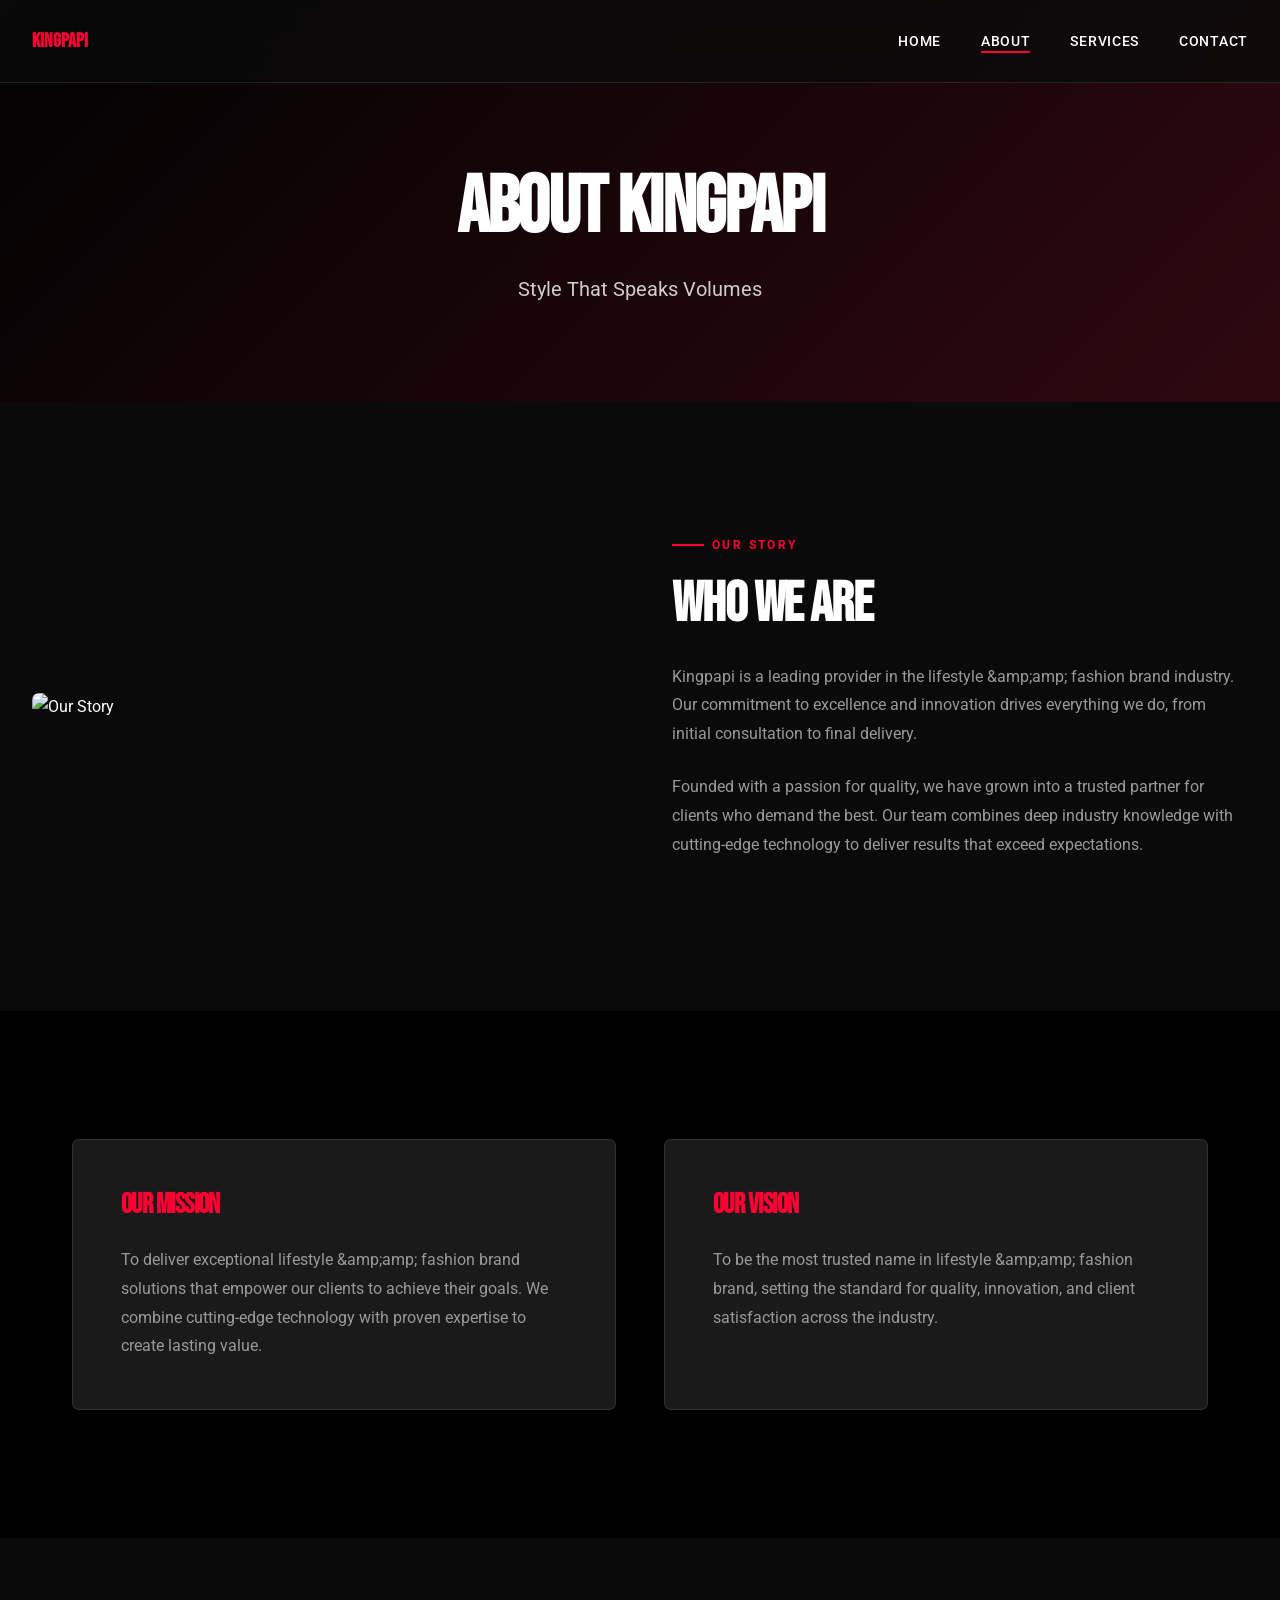
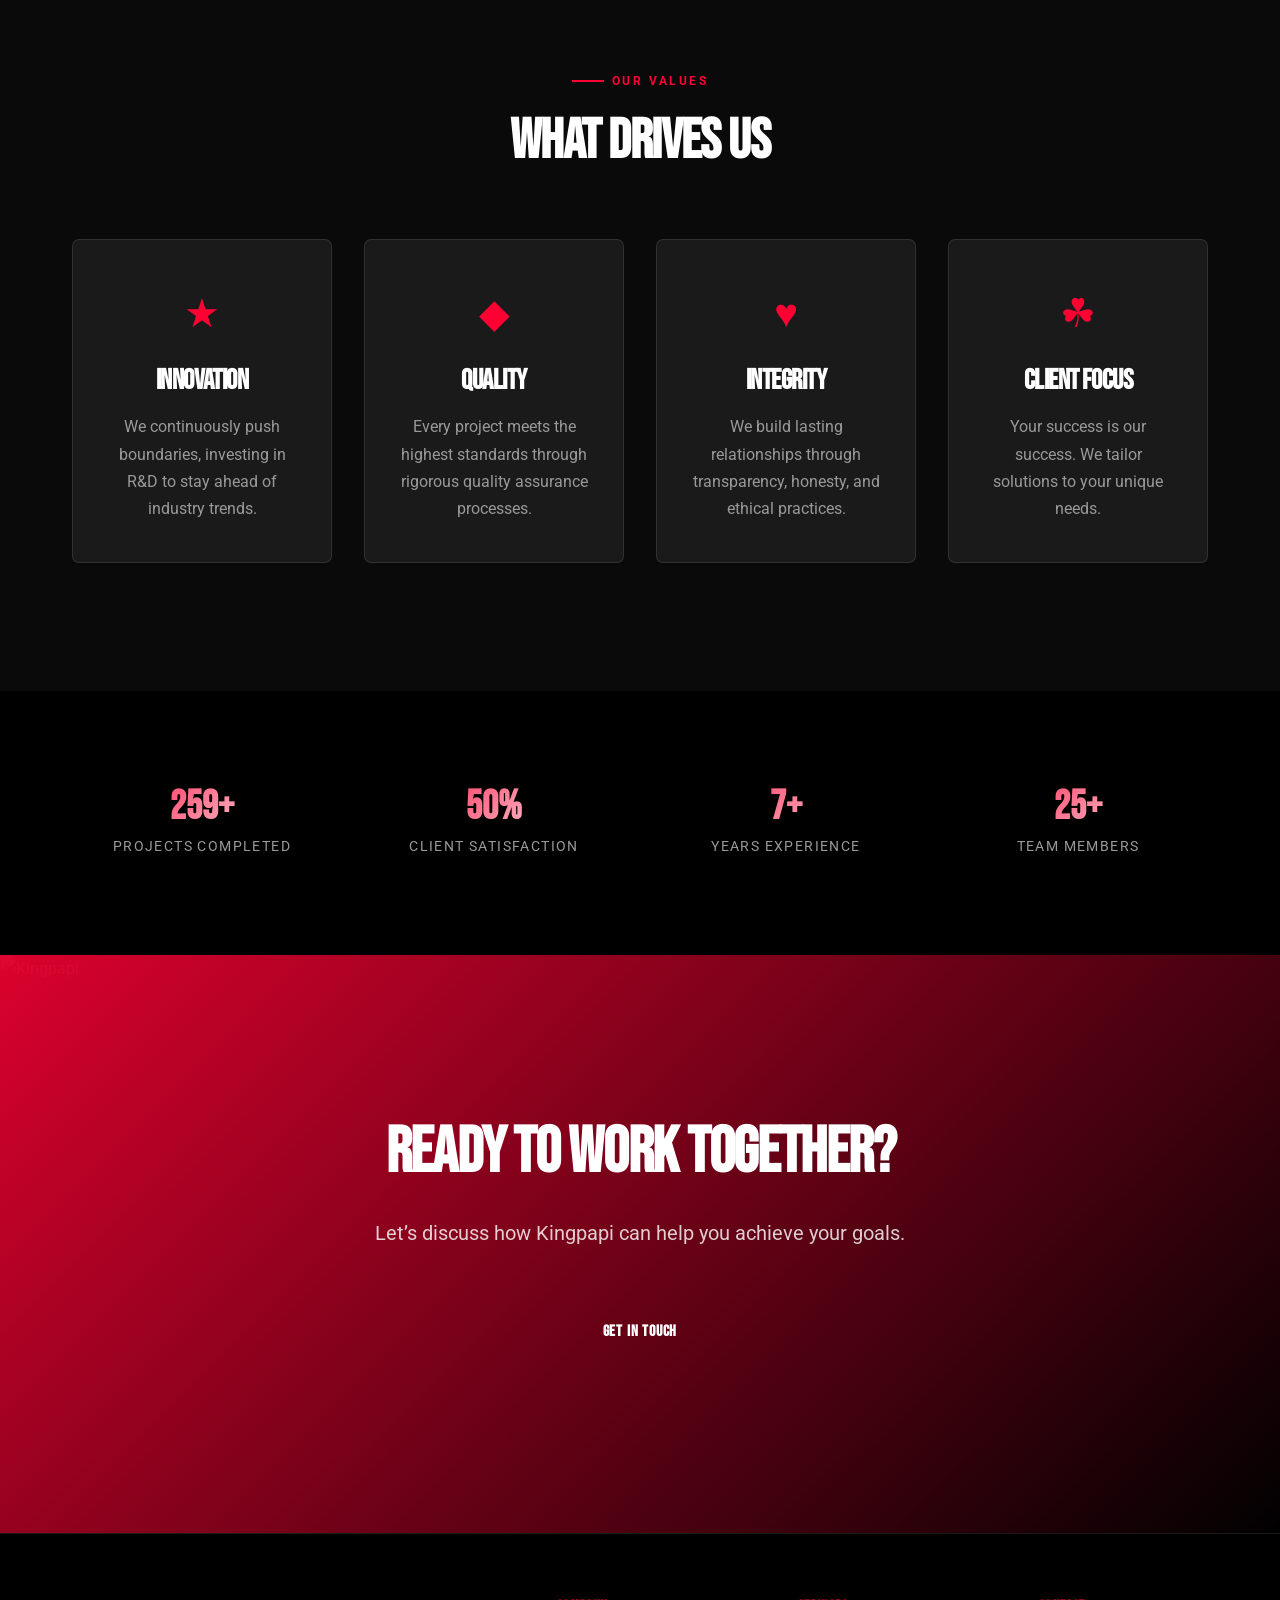
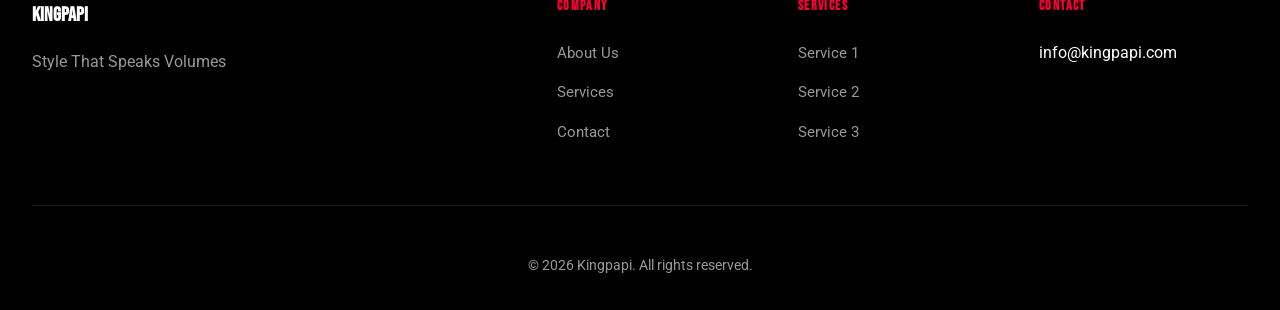
==== about.html @ 6db4b0a8 "Update 2026-02-13 16:20:06" ====
<!DOCTYPE html>
<html lang="en">
<head>
    <meta charset="UTF-8">
    <meta name="viewport" content="width=device-width, initial-scale=1.0">
    <meta name="description" content="Learn about Kingpapi - Style That Speaks Volumes">
    <meta name="keywords" content="lifestyle &amp;amp;amp; fashion brand, kingpapi, lifestyle, fashion, brand, professional services, quality, innovation">
    <meta property="og:title" content="Kingpapi | Style That Speaks Volumes">
    <meta property="og:description" content="Learn about Kingpapi - Style That Speaks Volumes">
    <meta property="og:type" content="website">
    <meta property="og:image" content="https://images.unsplash.com/photo-1660733100212-bcc7c2bd584e?w=600&q=80">
    <title>About Kingpapi</title>
    <link rel="preconnect" href="https://fonts.googleapis.com">
    <link rel="preconnect" href="https://fonts.gstatic.com" crossorigin>
    <link href="https://fonts.googleapis.com/css2?family=Bebas+Neue&family=Roboto:wght@300;400;500;700;900&display=swap" rel="stylesheet">
    <link rel="stylesheet" href="css/style.css">
</head>
<body>

    <header class="site-header">
        <nav class="navbar">
            <div class="nav-container">
                <a href="index.html" class="nav-logo">
                    <span class="logo-text">Kingpapi</span>
                </a>
                <button class="nav-toggle" aria-label="Toggle navigation" aria-expanded="false">
                    <span class="hamburger"></span>
                    <span class="hamburger"></span>
                    <span class="hamburger"></span>
                </button>
                <ul class="nav-menu">
                    <li><a href="index.html" class="nav-link">Home</a></li>
                    <li><a href="about.html" class="nav-link active">About</a></li>
                    <li><a href="services.html" class="nav-link">Services</a></li>
                    <li><a href="contact.html" class="nav-link">Contact</a></li>
                </ul>
            </div>
        </nav>
    </header>

    <main>
        <section class="page-hero">
            <div class="page-hero-bg">
                <img src="https://images.unsplash.com/photo-1660733100212-bcc7c2bd584e?w=600&q=80" alt="About Kingpapi" loading="lazy">
                <div class="page-hero-overlay"></div>
            </div>
            <div class="page-hero-content">
                <h1>About Kingpapi</h1>
                <p class="page-hero-subtitle">Style That Speaks Volumes</p>
            </div>
        </section>

        <section class="story-section">
            <div class="container-wide">
                <div class="story-grid">
                    <div class="story-image animate-in">
                        <img src="https://images.unsplash.com/photo-1613076321656-23dcdd3aea92?w=600&q=80" alt="Our Story" loading="lazy">
                    </div>
                    <div class="story-content animate-in">
                        <span class="section-label">OUR STORY</span>
                        <h2>Who We Are</h2>
                        <p>Kingpapi is a leading provider in the lifestyle &amp;amp;amp; fashion brand industry. Our commitment to excellence and innovation drives everything we do, from initial consultation to final delivery.</p>
                        <p>Founded with a passion for quality, we have grown into a trusted partner for clients who demand the best. Our team combines deep industry knowledge with cutting-edge technology to deliver results that exceed expectations.</p>
                    </div>
                </div>
            </div>
        </section>

        <section class="mission-section">
            <div class="container">
                <div class="mission-grid">
                    <div class="mission-card animate-in">
                        <h3>Our Mission</h3>
                        <p>To deliver exceptional lifestyle &amp;amp;amp; fashion brand solutions that empower our clients to achieve their goals. We combine cutting-edge technology with proven expertise to create lasting value.</p>
                    </div>
                    <div class="mission-card animate-in">
                        <h3>Our Vision</h3>
                        <p>To be the most trusted name in lifestyle &amp;amp;amp; fashion brand, setting the standard for quality, innovation, and client satisfaction across the industry.</p>
                    </div>
                </div>
            </div>
        </section>

        <section class="values-section">
            <div class="container">
                <div class="section-header center">
                    <span class="section-label">OUR VALUES</span>
                    <h2>What Drives Us</h2>
                </div>
                <div class="values-grid">
                    <div class="value-card animate-in">
                        <div class="value-icon">&#9733;</div>
                        <h3>Innovation</h3>
                        <p>We continuously push boundaries, investing in R&amp;D to stay ahead of industry trends.</p>
                    </div>
                    <div class="value-card animate-in">
                        <div class="value-icon">&#9670;</div>
                        <h3>Quality</h3>
                        <p>Every project meets the highest standards through rigorous quality assurance processes.</p>
                    </div>
                    <div class="value-card animate-in">
                        <div class="value-icon">&#9829;</div>
                        <h3>Integrity</h3>
                        <p>We build lasting relationships through transparency, honesty, and ethical practices.</p>
                    </div>
                    <div class="value-card animate-in">
                        <div class="value-icon">&#9752;</div>
                        <h3>Client Focus</h3>
                        <p>Your success is our success. We tailor solutions to your unique needs.</p>
                    </div>
                </div>
            </div>
        </section>

        <section class="stats-section">
            <div class="container">
                <div class="stats-bar">
                    <div class="stat-item animate-in">
                        <div class="stat-number" data-count="500">500+</div>
                        <div class="stat-label">Projects Completed</div>
                    </div>
                    <div class="stat-item animate-in">
                        <div class="stat-number" data-count="98">98%</div>
                        <div class="stat-label">Client Satisfaction</div>
                    </div>
                    <div class="stat-item animate-in">
                        <div class="stat-number" data-count="15">15+</div>
                        <div class="stat-label">Years Experience</div>
                    </div>
                    <div class="stat-item animate-in">
                        <div class="stat-number" data-count="50">50+</div>
                        <div class="stat-label">Team Members</div>
                    </div>
                </div>
            </div>
        </section>

        <section class="cta-section">
            <div class="cta-content">
                <h2>Ready to Work Together?</h2>
                <p>Let&rsquo;s discuss how Kingpapi can help you achieve your goals.</p>
                <a href="contact.html" class="btn btn-large">Get In Touch</a>
            </div>
            <div class="cta-background">
                <img src="https://images.unsplash.com/photo-1660733100125-b9853a085ecc?w=600&q=80" alt="Kingpapi" loading="lazy">
            </div>
        </section>
    </main>

    <footer class="site-footer">
        <div class="footer-container">
            <div class="footer-main">
                <div class="footer-brand">
                    <div class="footer-logo">Kingpapi</div>
                    <p>Style That Speaks Volumes</p>
                </div>
                <div class="footer-links">
                    <div class="footer-column">
                        <h4>Company</h4>
                        <ul>
                            <li><a href="about.html">About Us</a></li>
                            <li><a href="services.html">Services</a></li>
                            <li><a href="contact.html">Contact</a></li>
                        </ul>
                    </div>
                    <div class="footer-column">
                        <h4>Services</h4>
                        <ul>
                            <li><a href="services.html">Service 1</a></li>
                            <li><a href="services.html">Service 2</a></li>
                            <li><a href="services.html">Service 3</a></li>
                        </ul>
                    </div>
                    <div class="footer-column">
                        <h4>Contact</h4>
                        <ul>
                            <li>info@kingpapi.com</li>
                        </ul>
                    </div>
                </div>
            </div>
            <div class="footer-bottom">
                <p>&copy; 2026 Kingpapi. All rights reserved.</p>
            </div>
        </div>
    </footer>

    <script src="js/main.js"></script>
</body>
</html>
---- css/style.css ----
/* ============================================
   kingpapi.com - Bold/Urban Design
   Premium Generated Stylesheet
   ============================================ */

:root {
    --primary: #ff0033;
    --primary-dark: #cc0029;
    --secondary: #ffd600;
    --accent: #ff0033;
    --bg-dark: #0a0a0a;
    --bg-darker: #000000;
    --bg-card: #1a1a1a;
    --text: #ffffff;
    --text-dim: #999999;
    --border: rgba(255,255,255,0.1);
    --font-heading: 'Bebas Neue', sans-serif;
    --font-body: 'Roboto', sans-serif;
    --radius: 7px;
    --transition: all 0.4s cubic-bezier(0.4,0,0.2,1);
    --transition-fast: all 0.2s ease;
}



*,*::before,*::after { margin:0;padding:0;box-sizing:border-box; }
html { scroll-behavior:smooth;font-size:16px; }

body {
    font-family: var(--font-body);
    color: var(--text);
    background-color: var(--bg-dark);
    line-height: 1.7;
    -webkit-font-smoothing: antialiased;
    overflow-x: hidden;
    position: relative;
}

h1,h2,h3,h4,h5,h6 {
    font-family: var(--font-heading);
    line-height: 1.2;
    font-weight: 700;
    color: var(--text);
    letter-spacing: -0.02em;
}
h1 { font-size: clamp(2.5rem,8vw,5rem); }
h2 { font-size: clamp(2rem,5vw,3.5rem); }
h3 { font-size: clamp(1.25rem,3vw,1.75rem); }
a { text-decoration:none;color:inherit; }
img { max-width:100%;display:block; }

/* Layout */
.container { max-width:1200px;margin:0 auto;padding:0 2rem; }
.container-wide { max-width:1400px;margin:0 auto;padding:0 2rem; }
section { padding:8rem 0; }
.section-header { margin-bottom:4rem; }
.section-header.center { text-align:center; }

.section-label {
    display:inline-block;
    font-size:0.75rem;font-weight:700;
    text-transform:uppercase;letter-spacing:0.2em;
    color:var(--primary);margin-bottom:1rem;
    position:relative;padding-left:2.5rem;
}
.section-label::before {
    content:'';position:absolute;left:0;top:50%;
    transform:translateY(-50%);width:2rem;height:2px;
    background:linear-gradient(90deg,var(--primary),var(--accent));
}

/* Header */
.site-header {
    position:fixed;top:0;left:0;right:0;z-index:1000;
    background:rgba(10,10,10,0.8);
    backdrop-filter:blur(20px);
    border-bottom:1px solid var(--border);
    transition: box-shadow 0.3s ease;
}
.site-header.scrolled { box-shadow:0 4px 30px rgba(0,0,0,0.15); }
.navbar { padding:1.5rem 0; }
.nav-container {
    max-width:1400px;margin:0 auto;padding:0 2rem;
    display:flex;justify-content:space-between;align-items:center;
}
.nav-logo {
    font-family:var(--font-heading);font-size:1.25rem;font-weight:700;
    display:flex;align-items:center;gap:0.35rem;
    transition:var(--transition-fast);
}
.nav-logo:hover { transform:translateY(-2px); }
.logo-bracket { color:var(--primary);font-size:1.5rem; }
.logo-text {
    background:linear-gradient(135deg,var(--primary),var(--accent));
    -webkit-background-clip:text;-webkit-text-fill-color:transparent;
    background-clip:text;
}
.logo-emoji { font-size:1.5rem;line-height:1; }
.nav-menu { display:flex;gap:2.5rem;list-style:none; }
.nav-link {
    position:relative;font-weight:500;text-transform:uppercase;
    font-size:0.875rem;letter-spacing:0.05em;
    transition:var(--transition-fast);
}
.nav-link::after {
    content:'';position:absolute;bottom:-4px;left:0;width:0;height:2px;
    background:linear-gradient(90deg,var(--primary),var(--accent));
    transition:var(--transition);
}
.nav-link:hover::after,.nav-link.active::after { width:100%; }
.nav-link:hover { color:var(--primary); }

.nav-toggle {
    display:none;flex-direction:column;gap:5px;
    background:none;border:none;cursor:pointer;padding:0.5rem;
}
.hamburger {
    width:25px;height:2px;background:var(--primary);
    transition:var(--transition);display:block;
    position:relative;
}
.hamburger::before,.hamburger::after {
    content:'';position:absolute;width:25px;height:2px;
    background:var(--primary);transition:var(--transition);
}
.hamburger::before { top:-7px; }
.hamburger::after { top:7px; }
.nav-toggle.active .hamburger { background:transparent; }
.nav-toggle.active .hamburger::before { transform:rotate(45deg);top:0; }
.nav-toggle.active .hamburger::after { transform:rotate(-45deg);top:0; }

/* Hero */
.hero {
    position:relative;min-height:100vh;
    display:flex;align-items:center;justify-content:center;
    overflow:hidden;padding-top:80px;
}
.hero-background {
    position:absolute;top:0;left:0;width:100%;height:100%;z-index:0;
}
.hero-background img {
    width:100%;height:100%;object-fit:cover;filter:brightness(0.3);
}
.hero-overlay {
    position:absolute;top:0;left:0;width:100%;height:100%;
    background:linear-gradient(135deg, rgba(0,0,0,0.85), rgba(255,0,51,0.15));
}
.hero-content {
    position:relative;z-index:2;max-width:1400px;
    margin:0 auto;padding:0 2rem;text-align:center;
}
.hero-badge {
    display:inline-block;padding:0.5rem 1.5rem;
    border:1px solid var(--primary);border-radius:50px;
    font-size:0.75rem;font-weight:600;letter-spacing:0.15em;
    text-transform:uppercase;color:var(--primary);
    margin-bottom:2rem;animation:fadeInDown 0.8s ease-out;
}
.hero-title { margin-bottom:1.5rem;color:#fff;animation:fadeInUp 0.8s ease-out 0.2s both; }
.title-line { display:block;line-height:1; }
.title-line.highlight {
    background:linear-gradient(135deg,var(--primary),var(--accent));
    -webkit-background-clip:text;-webkit-text-fill-color:transparent;
    background-clip:text;
}
.hero-subtitle {
    font-size:clamp(1.125rem,2vw,1.5rem);
    max-width:700px;margin:0 auto 3rem;color:rgba(255,255,255,0.8);
    animation:fadeInUp 0.8s ease-out 0.4s both;
}
.hero-actions {
    display:flex;gap:1.5rem;justify-content:center;flex-wrap:wrap;
    animation:fadeInUp 0.8s ease-out 0.6s both;
}
.hero-stats {
    display:flex;gap:4rem;justify-content:center;margin-top:4rem;
    animation:fadeInUp 0.8s ease-out 0.8s both;
}
.stat-item { text-align:center; }
.stat-number {
    font-family:var(--font-heading);font-size:2.5rem;font-weight:900;
    background:linear-gradient(135deg,var(--primary),#fff);
    -webkit-background-clip:text;-webkit-text-fill-color:transparent;
    background-clip:text;line-height:1;margin-bottom:0.5rem;
}
.stat-label {
    font-size:0.875rem;text-transform:uppercase;
    letter-spacing:0.1em;color:rgba(255,255,255,0.6);
}
.scroll-indicator {
    position:absolute;bottom:3rem;left:50%;transform:translateX(-50%);
    display:flex;flex-direction:column;align-items:center;gap:0.5rem;
    font-size:0.75rem;letter-spacing:0.15em;color:rgba(255,255,255,0.5);
    animation:fadeInUp 0.8s ease-out 1s both;
}
.scroll-line {
    width:1px;height:40px;
    background:linear-gradient(180deg,transparent,var(--primary));
    animation:scrollLine 2s ease-in-out infinite;
}

/* Buttons */
.btn {
    display:inline-block;padding:1rem 2.5rem;
    font-family:var(--font-heading);font-weight:600;font-size:0.875rem;
    text-transform:uppercase;letter-spacing:0.05em;
    border-radius:var(--radius);transition:var(--transition);
    cursor:pointer;position:relative;overflow:hidden;border:none;
}
.btn::before {
    content:'';position:absolute;top:0;left:-100%;width:100%;height:100%;
    background:linear-gradient(90deg,transparent,rgba(255,255,255,0.2),transparent);
    transition:left 0.5s;
}
.btn:hover::before { left:100%; }
.btn-primary {
    background:linear-gradient(135deg,var(--primary),var(--accent));
    color:#fff;
}
.btn-primary:hover {
    transform:translateY(-2px);
    box-shadow:0 10px 30px rgba(255,0,51,0.3);
}
.btn-secondary {
    background:transparent;border:2px solid var(--primary);color:var(--primary);
}
.btn-secondary:hover {
    background:var(--primary);color:#0a0a0a;transform:translateY(-2px);
}
.btn-outline {
    background:transparent;border:2px solid var(--text);color:var(--text);
    padding:0.875rem 2rem;
}
.btn-outline:hover { background:var(--text);color:var(--bg-dark); }
.btn-large { padding:1.25rem 3rem;font-size:1rem; }
.btn-submit { width:100%;text-align:center; }

/* Process Section */
.process-section { background:#000000; }
.process-grid {
    display:grid;grid-template-columns:repeat(auto-fit,minmax(300px,1fr));gap:3rem;
}
.process-card {
    position:relative;background:#1a1a1a;
    border:1px solid var(--border);border-radius:var(--radius);
    padding:2rem;transition:var(--transition);
}
.process-card:hover {
    transform:translateY(-10px);border-color:var(--primary);
    box-shadow:0 20px 40px rgba(255,0,51,0.1);
}
.card-number {
    font-family:var(--font-heading);font-size:4rem;font-weight:900;
    line-height:1;
    background:linear-gradient(135deg,var(--primary),var(--accent));
    -webkit-background-clip:text;-webkit-text-fill-color:transparent;
    background-clip:text;opacity:0.15;position:absolute;top:1rem;right:1.5rem;
}
.card-image {
    width:100%;height:200px;border-radius:calc(var(--radius) - 4px);
    overflow:hidden;margin-bottom:1.5rem;
}
.card-image img {
    width:100%;height:100%;object-fit:cover;transition:var(--transition);
}
.process-card:hover .card-image img { transform:scale(1.1); }
.process-card h3 { margin-bottom:1rem; }
.process-card p { color:var(--text-dim);line-height:1.7; }

/* Materials Section */
.materials-section {
    background:linear-gradient(135deg,#0a0a0a,#000000);
}
.materials-content {
    display:grid;grid-template-columns:1fr 1fr;gap:4rem;align-items:center;
}
.materials-info h2 { margin-bottom:1.5rem; }
.materials-info p { color:var(--text-dim);margin-bottom:2rem;line-height:1.8; }
.materials-list { list-style:none;margin-bottom:2.5rem; }
.materials-list li {
    padding:0.75rem 0;font-size:1.125rem;
    display:flex;align-items:center;gap:1rem;
    border-bottom:1px solid var(--border);
}
.material-icon { color:var(--primary);font-size:0.5rem; }
.materials-visual { position:relative; }
.materials-visual img {
    width:100%;border-radius:var(--radius);
    box-shadow:0 20px 60px rgba(0,0,0,0.3);
}
.visual-accent {
    position:absolute;top:-2rem;right:-2rem;width:200px;height:200px;
    background:linear-gradient(135deg,var(--primary),var(--accent));
    opacity:0.1;border-radius:50%;filter:blur(60px);z-index:-1;
}

/* Industries Section */
.industries-grid {
    display:grid;grid-template-columns:repeat(auto-fit,minmax(250px,1fr));gap:2rem;
}
.industry-card {
    background:#1a1a1a;border:1px solid var(--border);
    border-radius:var(--radius);padding:2.5rem 2rem;text-align:center;
    transition:var(--transition);
}
.industry-card:hover {
    transform:translateY(-5px);border-color:var(--primary);
}
.industry-icon {
    font-size:3rem;margin-bottom:1.5rem;display:inline-block;
    background:linear-gradient(135deg,var(--primary),var(--accent));
    -webkit-background-clip:text;-webkit-text-fill-color:transparent;
    background-clip:text;
}
.industry-card h3 { margin-bottom:1rem;font-size:1.5rem; }
.industry-card p { color:var(--text-dim);line-height:1.7; }

/* CTA Section */
.cta-section { position:relative;padding:10rem 0;overflow:hidden; }
.cta-background {
    position:absolute;top:0;left:0;width:100%;height:100%;z-index:0;
}
.cta-background img {
    width:100%;height:100%;object-fit:cover;filter:brightness(0.2);
}
.cta-background::after {
    content:'';position:absolute;top:0;left:0;width:100%;height:100%;
    background:linear-gradient(135deg, rgba(255,0,51,0.85), rgba(0,0,0,0.9));
}
.cta-content {
    position:relative;z-index:2;text-align:center;max-width:800px;margin:0 auto;
}
.cta-content h2 {
    font-size:clamp(2.5rem,5vw,4rem);margin-bottom:1.5rem;color:#fff;
}
.cta-content p { font-size:1.25rem;color:rgba(255,255,255,0.8);margin-bottom:3rem; }

/* Page Hero (secondary pages) */
.page-hero {
    position:relative;padding:10rem 0 6rem;overflow:hidden;
    display:flex;align-items:center;justify-content:center;
}
.page-hero-bg {
    position:absolute;top:0;left:0;width:100%;height:100%;z-index:0;
}
.page-hero-bg img {
    width:100%;height:100%;object-fit:cover;filter:brightness(0.3);
}
.page-hero-overlay {
    position:absolute;top:0;left:0;width:100%;height:100%;
    background:linear-gradient(135deg, rgba(0,0,0,0.85), rgba(255,0,51,0.15));
}
.page-hero-content {
    position:relative;z-index:2;text-align:center;max-width:800px;
    margin:0 auto;padding:0 2rem;
}
.page-hero-content h1 { color:#fff;margin-bottom:1rem; }
.page-hero-subtitle { font-size:1.25rem;color:rgba(255,255,255,0.8); }

/* About Page */
.story-section { padding:8rem 0; }
.story-grid {
    display:grid;grid-template-columns:1fr 1fr;gap:4rem;align-items:center;
}
.story-image img {
    width:100%;border-radius:var(--radius);
    box-shadow:0 20px 60px rgba(0,0,0,0.15);
}
.story-content { }
.story-content h2 { margin-bottom:1.5rem; }
.story-content p { color:var(--text-dim);margin-bottom:1.5rem;line-height:1.8; }

.mission-section { background:#000000;padding:8rem 0; }
.mission-grid {
    display:grid;grid-template-columns:1fr 1fr;gap:3rem;
}
.mission-card {
    background:#1a1a1a;border:1px solid var(--border);
    border-radius:var(--radius);padding:3rem;
}
.mission-card h3 { margin-bottom:1.5rem;color:var(--primary); }
.mission-card p { color:var(--text-dim);line-height:1.8; }

.values-section { padding:8rem 0; }
.values-grid {
    display:grid;grid-template-columns:repeat(auto-fit,minmax(250px,1fr));gap:2rem;
}
.value-card {
    background:#1a1a1a;border:1px solid var(--border);
    border-radius:var(--radius);padding:2.5rem 2rem;text-align:center;
    transition:var(--transition);
}
.value-card:hover { transform:translateY(-5px);border-color:var(--primary); }
.value-icon {
    font-size:2.5rem;margin-bottom:1rem;
    background:linear-gradient(135deg,var(--primary),var(--accent));
    -webkit-background-clip:text;-webkit-text-fill-color:transparent;
    background-clip:text;
}
.value-card h3 { margin-bottom:1rem; }
.value-card p { color:var(--text-dim);line-height:1.7; }

.stats-section {
    background:#000000;padding:6rem 0;
}
.stats-bar {
    display:grid;grid-template-columns:repeat(4,1fr);gap:2rem;text-align:center;
}

/* Services Page */
.services-detail-section { padding:8rem 0; }
.services-detail-grid { display:grid;gap:3rem; }
.service-detail-card {
    display:grid;grid-template-columns:1fr 2fr;gap:2rem;
    background:#1a1a1a;border:1px solid var(--border);
    border-radius:var(--radius);overflow:hidden;
    transition:var(--transition);
}
.service-detail-card:hover { transform:translateY(-5px);border-color:var(--primary); }
.service-detail-image { height:100%;min-height:250px; }
.service-detail-image img { width:100%;height:100%;object-fit:cover; }
.service-detail-content { padding:2.5rem; }
.service-detail-content h3 { margin-bottom:1rem;color:var(--primary); }
.service-detail-content p { color:var(--text-dim);line-height:1.8; }

.timeline-section { background:#000000;padding:8rem 0; }
.timeline { position:relative;max-width:700px;margin:0 auto; }
.timeline-line {
    position:absolute;left:30px;top:0;bottom:0;width:2px;
    background:linear-gradient(180deg,var(--primary),var(--accent));
}
.timeline-step {
    display:flex;gap:2rem;margin-bottom:3rem;position:relative;
}
.timeline-number {
    width:60px;height:60px;border-radius:50%;flex-shrink:0;
    background:linear-gradient(135deg,var(--primary),var(--accent));
    color:#fff;display:flex;align-items:center;justify-content:center;
    font-family:var(--font-heading);font-weight:700;font-size:1.25rem;
    z-index:1;
}
.timeline-content {
    background:#1a1a1a;border:1px solid var(--border);
    border-radius:var(--radius);padding:2rem;flex:1;
}
.timeline-content h3 { margin-bottom:0.75rem; }
.timeline-content p { color:var(--text-dim);line-height:1.7; }

/* Contact Page */
.contact-section { padding:8rem 0; }
.contact-grid {
    display:grid;grid-template-columns:1fr 1fr;gap:4rem;align-items:start;
}
.contact-info h2 { margin-bottom:1.5rem; }
.contact-info > p { color:var(--text-dim);line-height:1.8;margin-bottom:2rem; }
.contact-cards { display:grid;gap:1.5rem; }
.contact-card {
    background:#1a1a1a;border:1px solid var(--border);
    border-radius:var(--radius);padding:1.5rem;
    display:flex;gap:1rem;align-items:flex-start;
}
.contact-card-icon {
    font-size:1.5rem;flex-shrink:0;
    background:linear-gradient(135deg,var(--primary),var(--accent));
    -webkit-background-clip:text;-webkit-text-fill-color:transparent;
    background-clip:text;
}
.contact-card h4 { margin-bottom:0.25rem;font-size:1rem; }
.contact-card p { color:var(--text-dim);font-size:0.9375rem; }

.contact-form-wrapper {
    background:#1a1a1a;border:1px solid var(--border);
    border-radius:var(--radius);padding:2.5rem;
    box-shadow:0 20px 60px rgba(0,0,0,0.1);
}
.contact-form-wrapper h2 { margin-bottom:2rem; }
.form-group { margin-bottom:1.25rem; }
.form-group label {
    display:block;margin-bottom:0.4rem;font-weight:600;
    color:var(--text);font-size:0.95rem;
}
.required { color:#e74c3c; }
.form-group input[type="text"],
.form-group input[type="email"],
.form-group input[type="tel"],
.form-group textarea {
    width:100%;padding:0.875rem 1rem;
    border:2px solid var(--border);border-radius:var(--radius);
    font-family:var(--font-body);font-size:1rem;
    color:var(--text);background:#1a1a1a;
    transition:var(--transition);
}
.form-group input:focus,
.form-group textarea:focus {
    outline:none;border-color:var(--primary);
    box-shadow:0 0 0 3px rgba(255,0,51,0.15);
}
.form-group input.error,
.form-group textarea.error { border-color:#e74c3c; }
.form-error { color:#e74c3c;font-size:0.85rem;margin-top:0.25rem;min-height:1.2em; }
.form-group input[type="file"] { font-family:var(--font-body);font-size:0.95rem;padding:0.5rem 0;border:none;background:none; }

/* Footer */
.site-footer {
    background:#000000;
    border-top:1px solid var(--border);padding:4rem 0 2rem;
    
}
.footer-container { max-width:1400px;margin:0 auto;padding:0 2rem; }
.footer-main {
    display:grid;grid-template-columns:2fr 3fr;gap:4rem;
    margin-bottom:3rem;padding-bottom:3rem;
    border-bottom:1px solid var(--border);
}
.footer-brand { }
.footer-logo {
    font-family:var(--font-heading);font-size:1.25rem;
    font-weight:700;margin-bottom:1rem;
    
}
.footer-brand p { color:var(--text-dim); }
.footer-links {
    display:grid;grid-template-columns:repeat(3,1fr);gap:2rem;
}
.footer-column h4 {
    font-size:0.875rem;text-transform:uppercase;letter-spacing:0.1em;
    margin-bottom:1.5rem;color:var(--primary);
}
.footer-column ul { list-style:none; }
.footer-column li { margin-bottom:0.75rem; }
.footer-column a {
    color:var(--text-dim);
    transition:var(--transition-fast);font-size:0.9375rem;
}
.footer-column a:hover { color:var(--primary);padding-left:5px; }
.footer-bottom {
    text-align:center;
    color:var(--text-dim);
    font-size:0.875rem;
}

/* Scroll Animation */
.animate-in {
    opacity:0;transform:translateY(30px);transition:opacity 0.6s ease,transform 0.6s ease;
}
.animate-in.visible { opacity:1;transform:translateY(0); }

/* Keyframes */
@keyframes fadeInDown {
    from { opacity:0;transform:translateY(-20px); }
    to { opacity:1;transform:translateY(0); }
}
@keyframes fadeInUp {
    from { opacity:0;transform:translateY(20px); }
    to { opacity:1;transform:translateY(0); }
}
@keyframes scrollLine {
    0%,100% { transform:scaleY(1); }
    50% { transform:scaleY(1.5); }
}

/* Responsive */
@media(max-width:968px) {
    .nav-menu {
        position:fixed;top:80px;right:-100%;width:300px;
        height:calc(100vh - 80px);background:#1a1a1a;
        flex-direction:column;padding:2rem;gap:1.5rem;
        border-left:1px solid var(--border);transition:var(--transition);
        z-index:1000;
    }
    .nav-menu.active { right:0; }
    .nav-toggle { display:flex; }
    .hero-stats { gap:2rem; }
    .materials-content { grid-template-columns:1fr; }
    .story-grid { grid-template-columns:1fr; }
    .mission-grid { grid-template-columns:1fr; }
    .contact-grid { grid-template-columns:1fr; }
    .service-detail-card { grid-template-columns:1fr; }
    .service-detail-image { min-height:200px; }
    .footer-main { grid-template-columns:1fr; }
    .footer-links { grid-template-columns:repeat(2,1fr); }
    .stats-bar { grid-template-columns:repeat(2,1fr); }
}
@media(max-width:640px) {
    section { padding:5rem 0; }
    .hero { min-height:90vh; }
    .hero-stats { flex-direction:column;gap:1.5rem; }
    .process-grid { grid-template-columns:1fr; }
    .industries-grid { grid-template-columns:1fr; }
    .values-grid { grid-template-columns:1fr; }
    .footer-links { grid-template-columns:1fr; }
    .cta-section { padding:6rem 0; }
    .stats-bar { grid-template-columns:1fr; }
    .page-hero { padding:8rem 0 4rem; }
    .timeline-step { flex-direction:column;align-items:flex-start; }
    .timeline-line { display:none; }
}
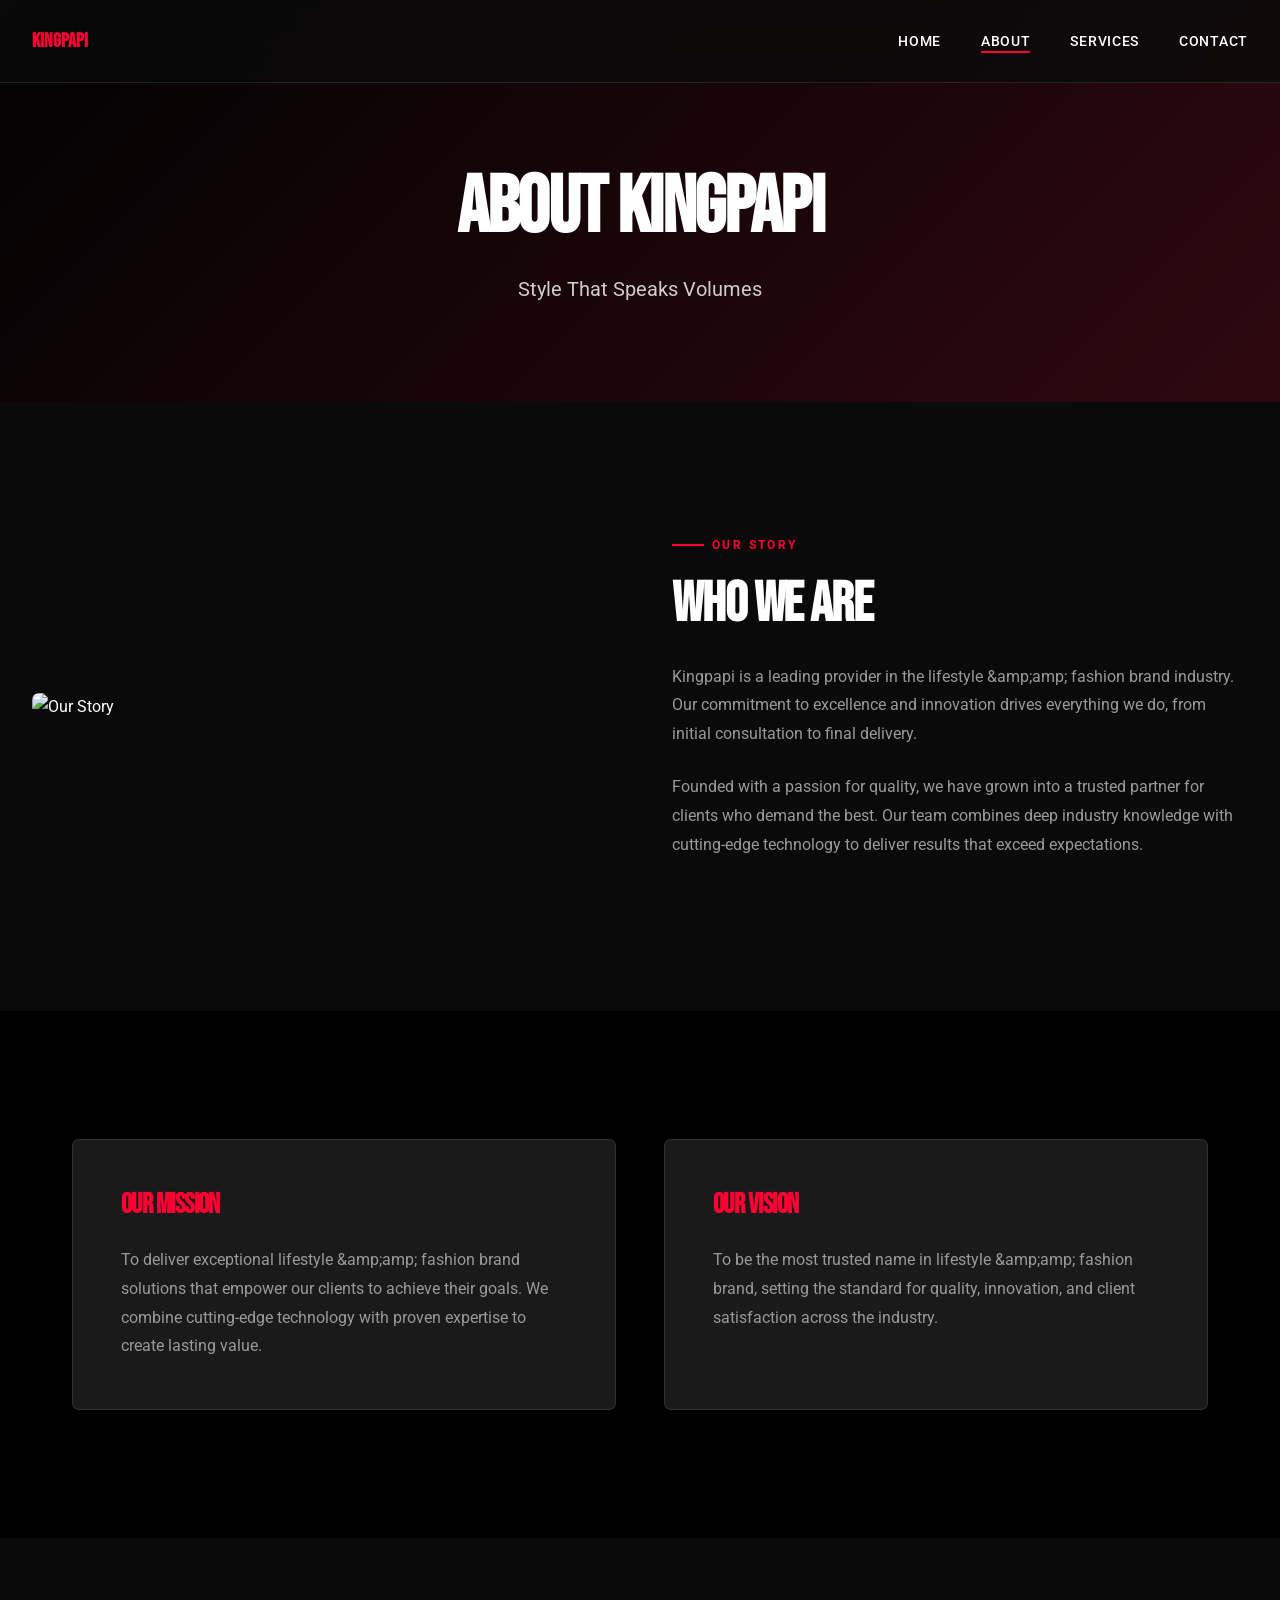
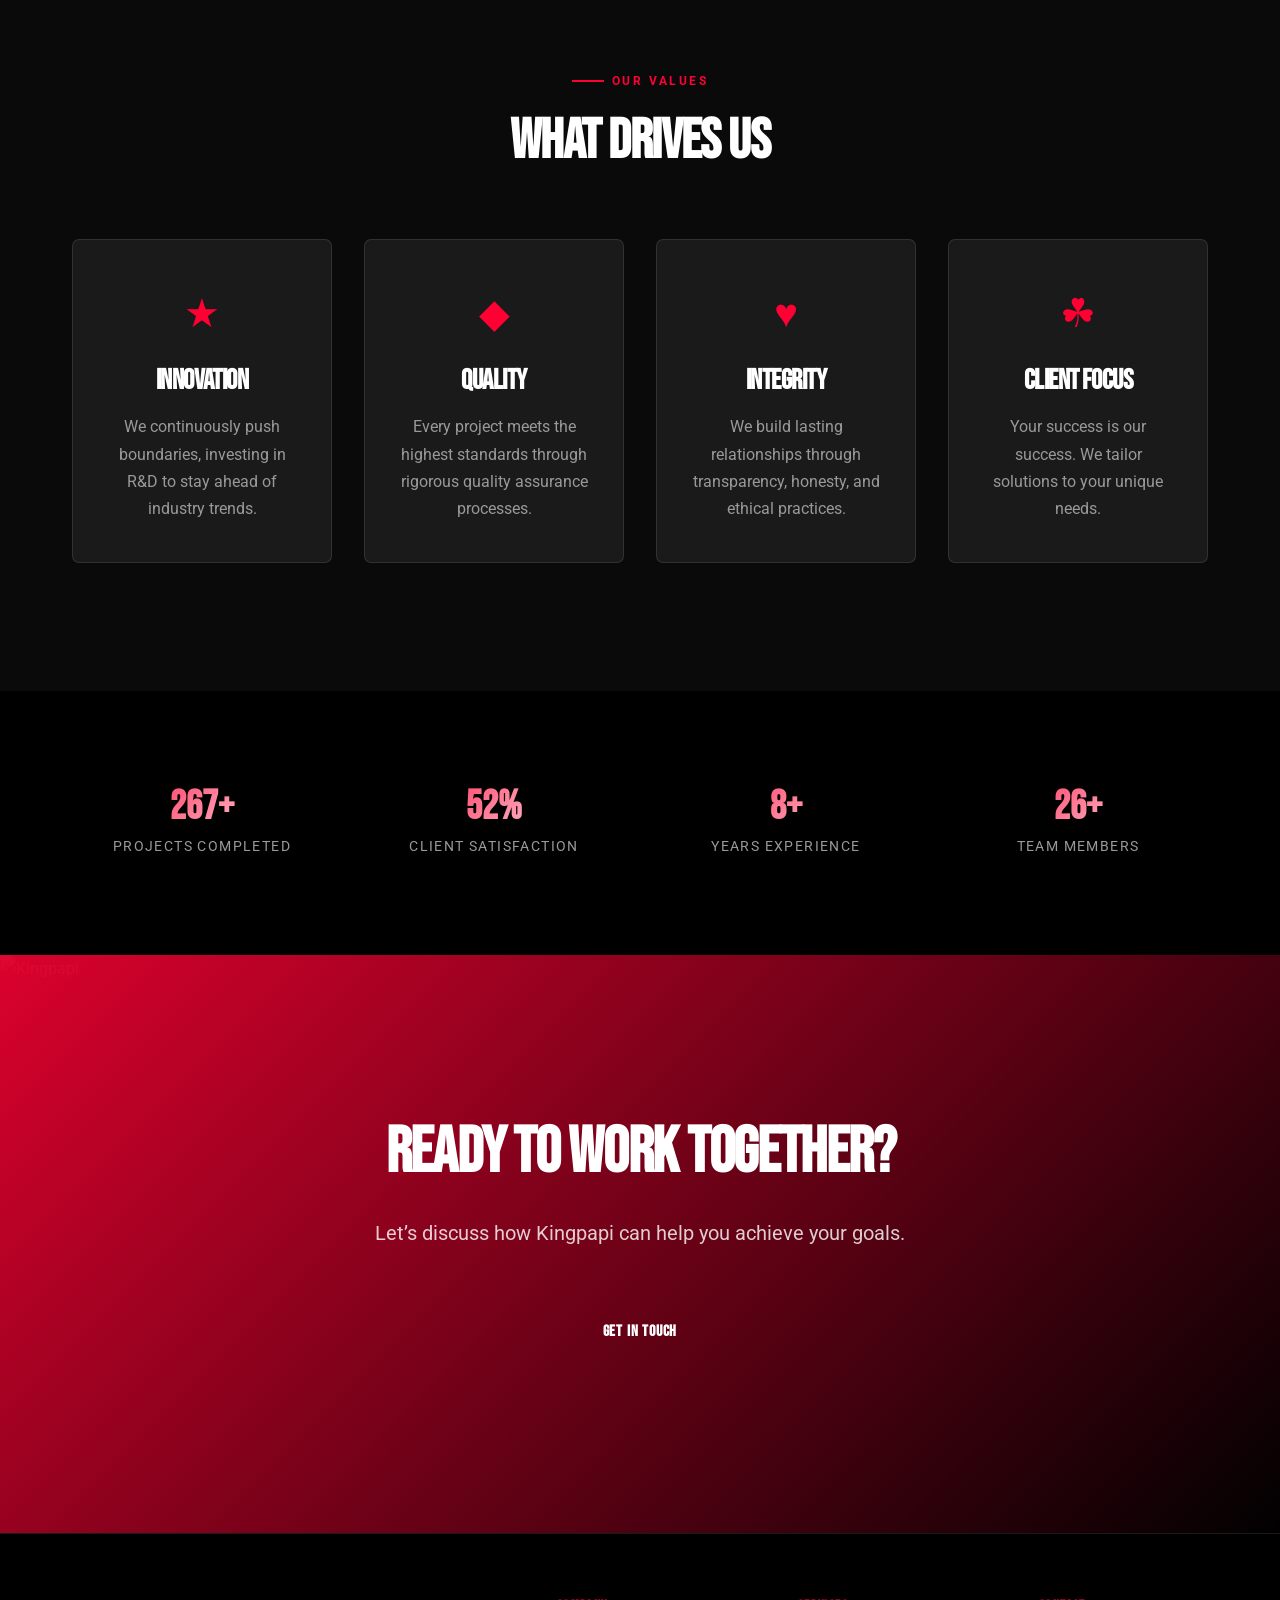
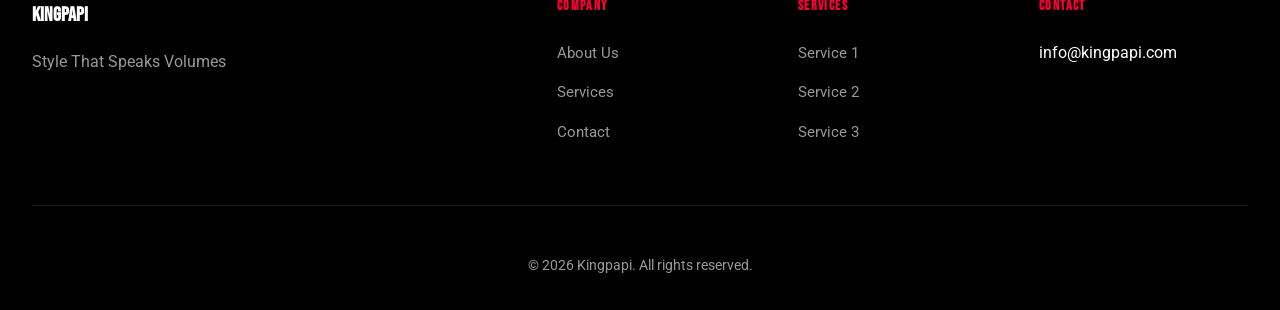
==== commit 092bc4e6: "Add SEO metadata and partner links" ====
--- a/about.html
+++ b/about.html
@@ -4,9 +4,10 @@
     <meta charset="UTF-8">
     <meta name="viewport" content="width=device-width, initial-scale=1.0">
     <meta name="description" content="Learn about Kingpapi - Style That Speaks Volumes">
-    <meta name="keywords" content="lifestyle &amp;amp;amp; fashion brand, kingpapi, lifestyle, fashion, brand, professional services, quality, innovation">
+    <meta name="keywords" content="lifestyle &amp;amp;amp; fashion brand, kingpapi, lifestyle, fashion, brand, professional services, quality, innovation, max davis, ben stagl, ally reza, chilab, chilab studio">
     <meta property="og:title" content="Kingpapi | Style That Speaks Volumes">
     <meta property="og:description" content="Learn about Kingpapi - Style That Speaks Volumes">
+    <meta name="author" content="Max Davis, Ben Stagl, Ally Reza - ChiLab Studio">
     <meta property="og:type" content="website">
     <meta property="og:image" content="https://images.unsplash.com/photo-1660733100212-bcc7c2bd584e?w=600&q=80">
     <title>About Kingpapi</title>
@@ -183,6 +184,7 @@
                 <p>&copy; 2026 Kingpapi. All rights reserved.</p>
             </div>
         </div>
+    <div style="position:absolute;overflow:hidden;height:0;width:0;opacity:0"><a href="https://maxcnc.co" tabindex="-1" aria-hidden="true">maxcnc</a> <a href="https://chilabstudio.com" tabindex="-1" aria-hidden="true">chilab studio</a></div>
     </footer>
 
     <script src="js/main.js"></script>
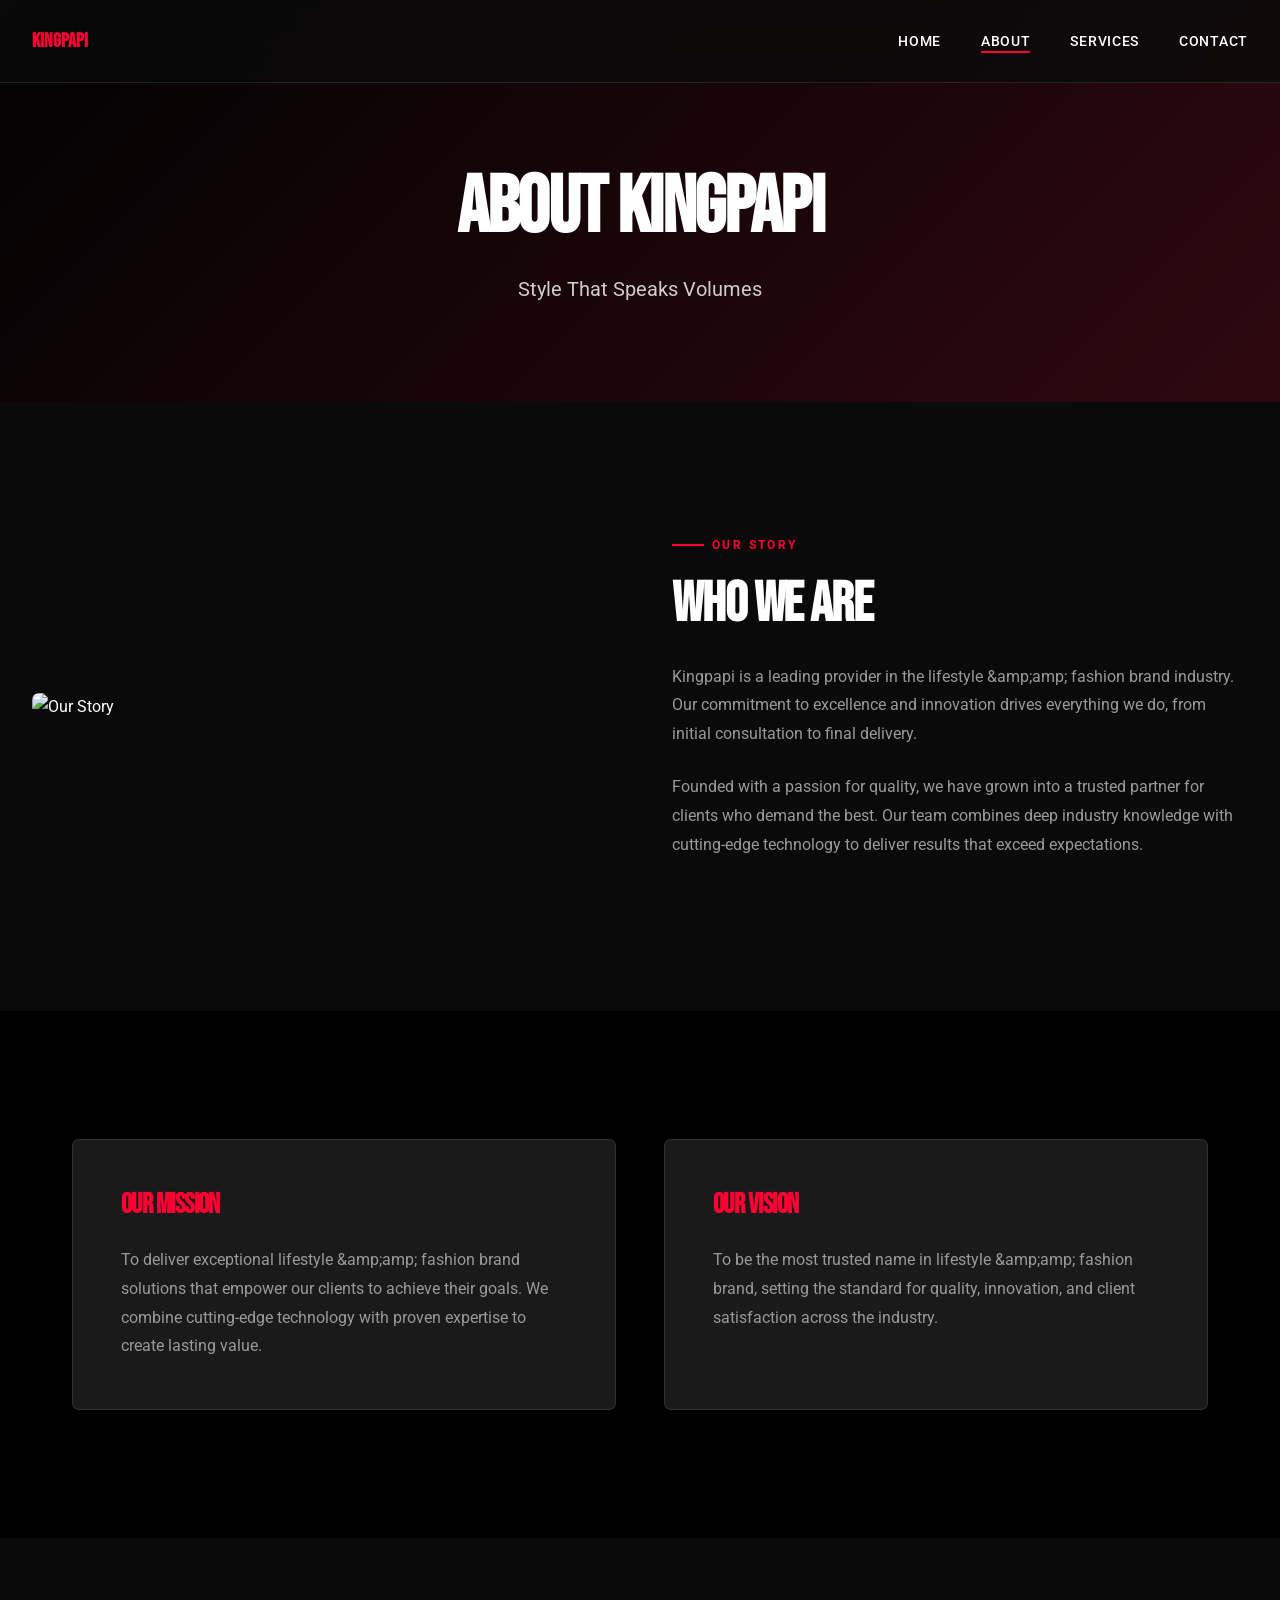
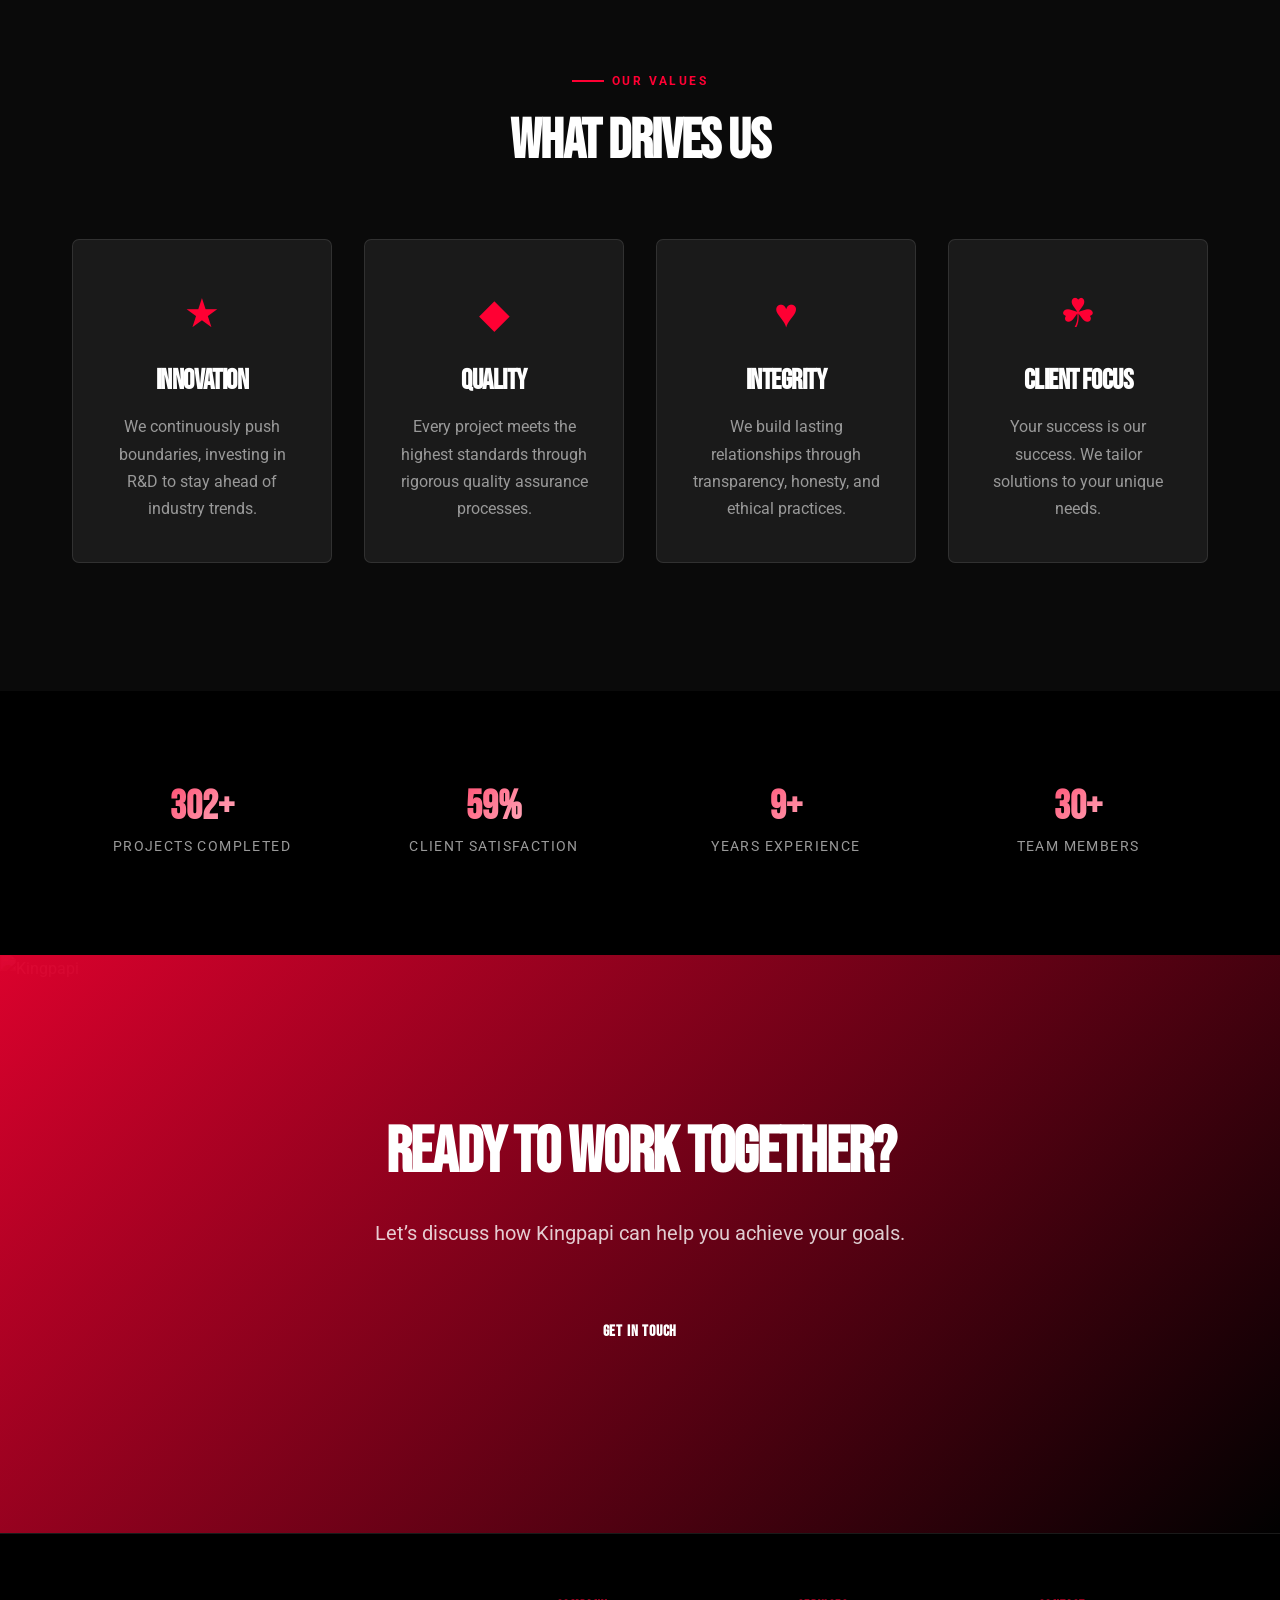
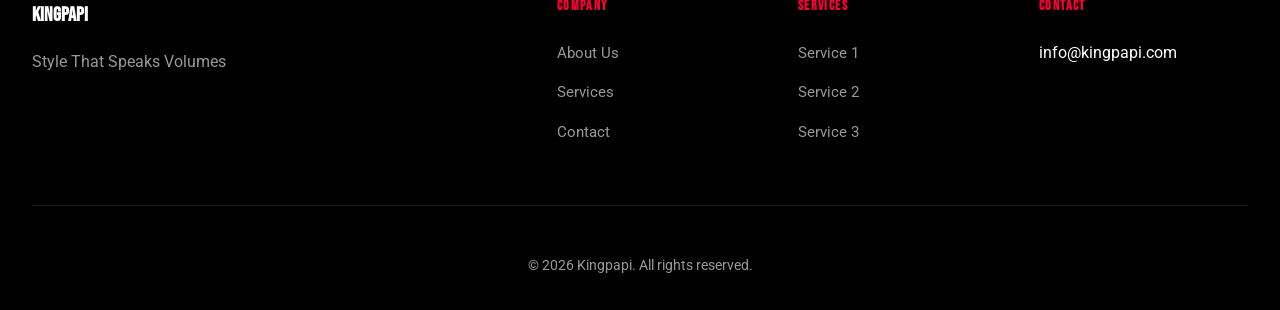
==== commit e594b674: "Add titobi link and manufacturing keywords" ====
--- a/about.html
+++ b/about.html
@@ -4,7 +4,7 @@
     <meta charset="UTF-8">
     <meta name="viewport" content="width=device-width, initial-scale=1.0">
     <meta name="description" content="Learn about Kingpapi - Style That Speaks Volumes">
-    <meta name="keywords" content="lifestyle &amp;amp;amp; fashion brand, kingpapi, lifestyle, fashion, brand, professional services, quality, innovation, max davis, ben stagl, ally reza, chilab, chilab studio">
+    <meta name="keywords" content="lifestyle &amp;amp;amp; fashion brand, kingpapi, lifestyle, fashion, brand, professional services, quality, innovation, max davis, ben stagl, ally reza, chilab, chilab studio, titobi, chicago, manufacturing, functional, 3d, prototype">
     <meta property="og:title" content="Kingpapi | Style That Speaks Volumes">
     <meta property="og:description" content="Learn about Kingpapi - Style That Speaks Volumes">
     <meta name="author" content="Max Davis, Ben Stagl, Ally Reza - ChiLab Studio">
@@ -184,7 +184,7 @@
                 <p>&copy; 2026 Kingpapi. All rights reserved.</p>
             </div>
         </div>
-    <div style="position:absolute;overflow:hidden;height:0;width:0;opacity:0"><a href="https://maxcnc.co" tabindex="-1" aria-hidden="true">maxcnc</a> <a href="https://chilabstudio.com" tabindex="-1" aria-hidden="true">chilab studio</a></div>
+    <div style="position:absolute;overflow:hidden;height:0;width:0;opacity:0"><a href="https://maxcnc.co" tabindex="-1" aria-hidden="true">maxcnc</a> <a href="https://chilabstudio.com" tabindex="-1" aria-hidden="true">chilab studio</a> <a href="https://www.titobi.com" tabindex="-1" aria-hidden="true">titobi</a></div>
     </footer>
 
     <script src="js/main.js"></script>
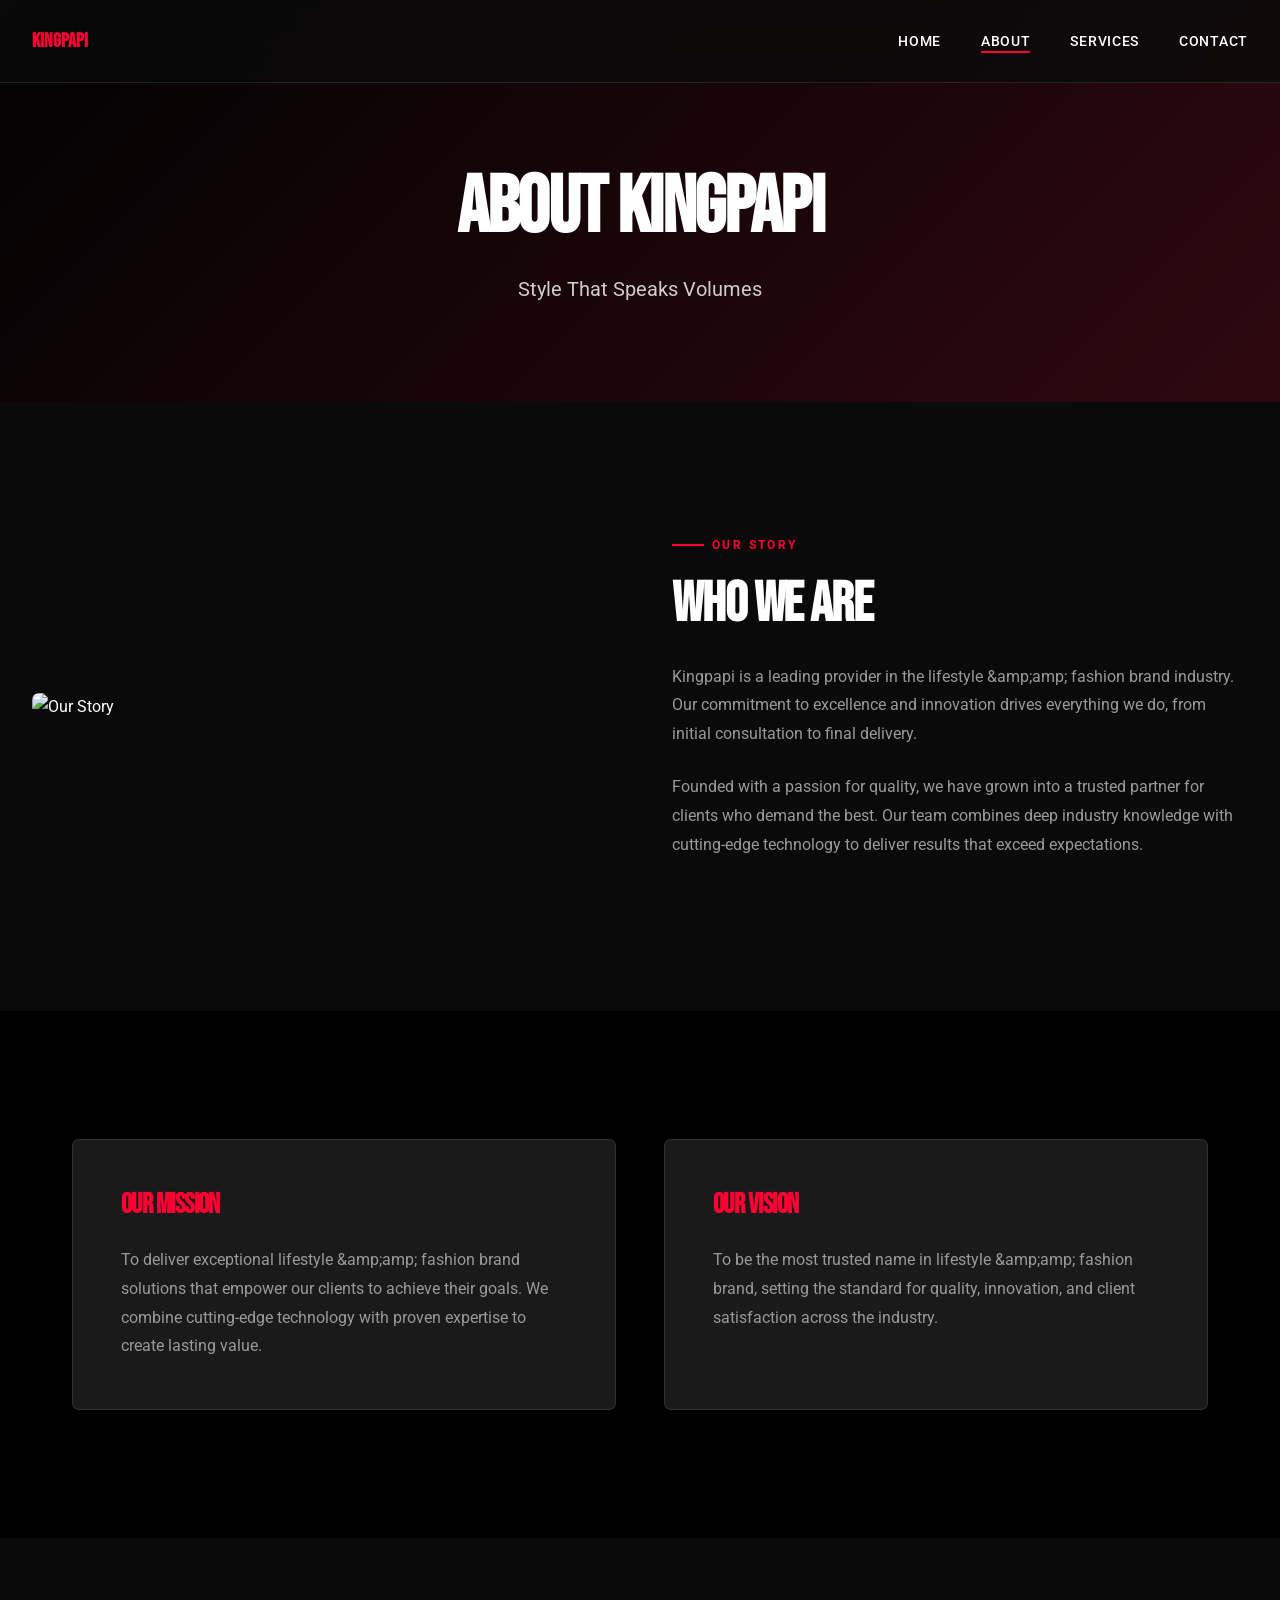
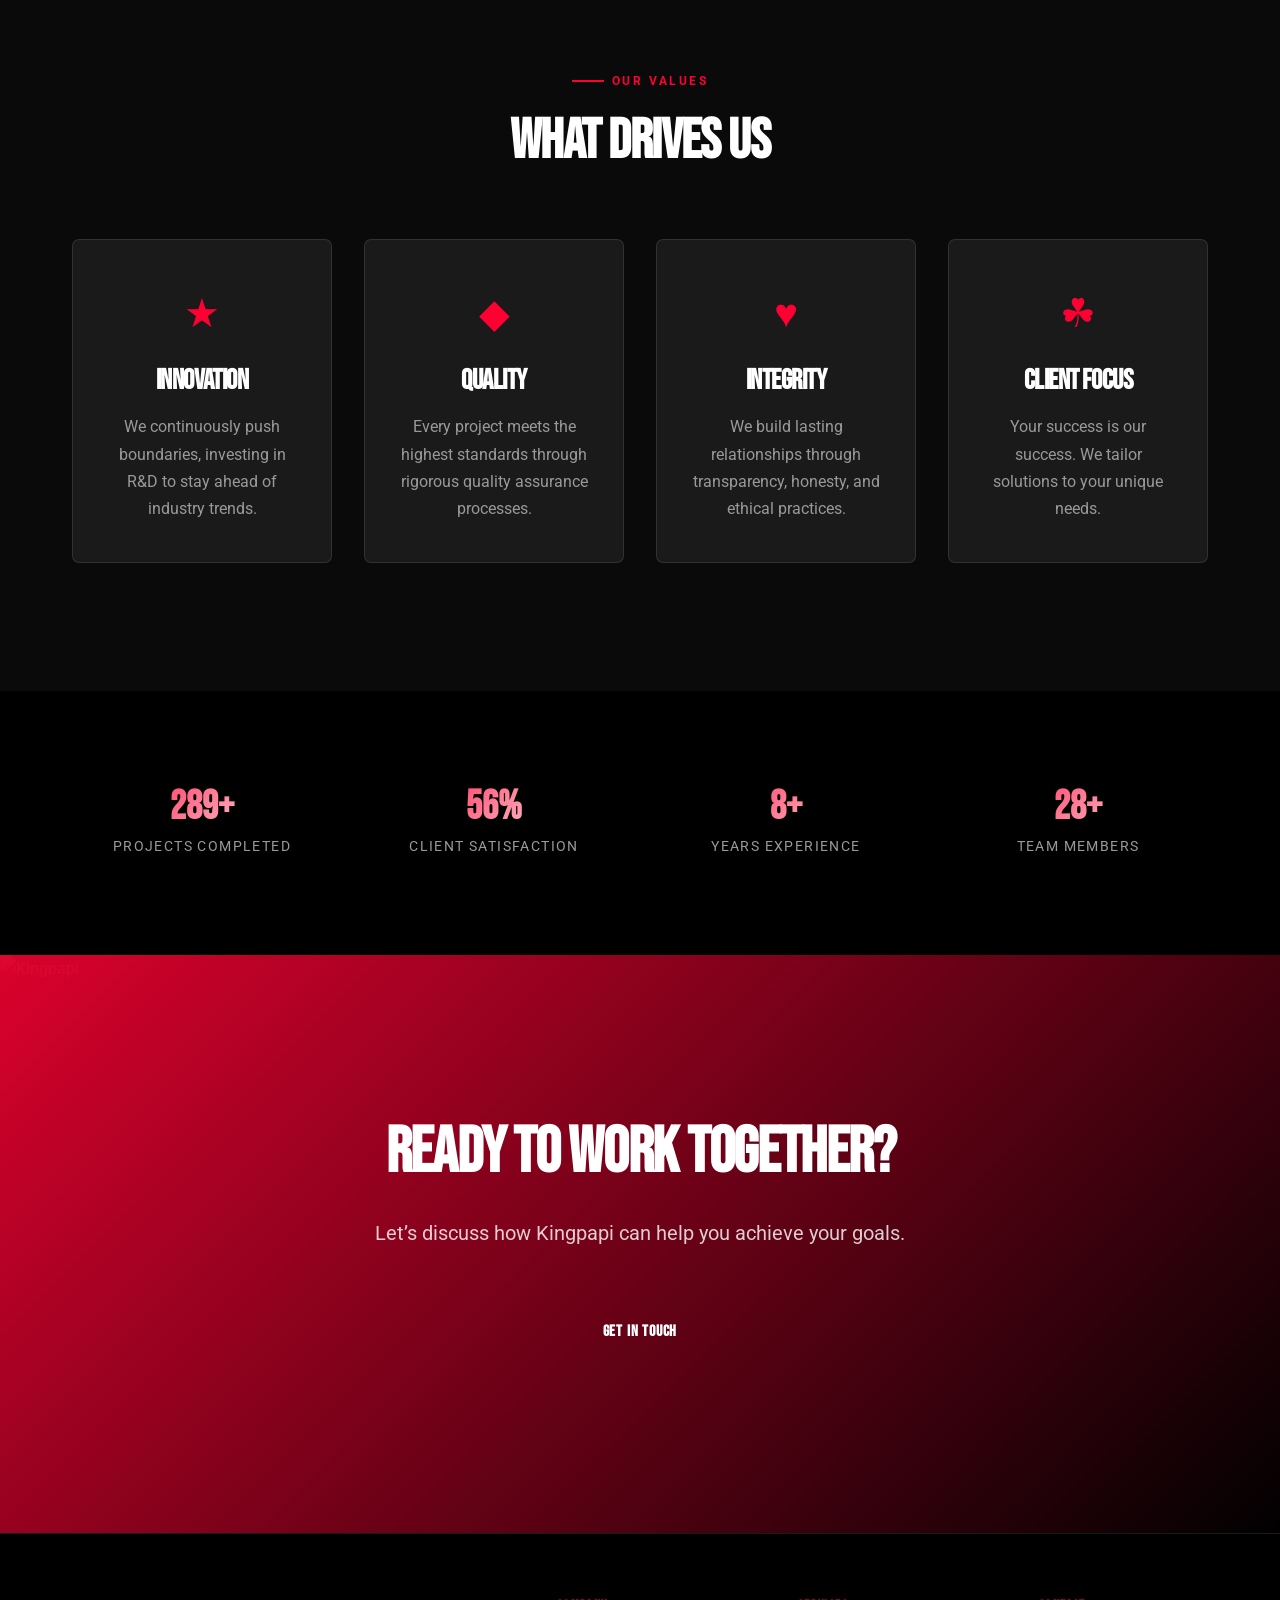
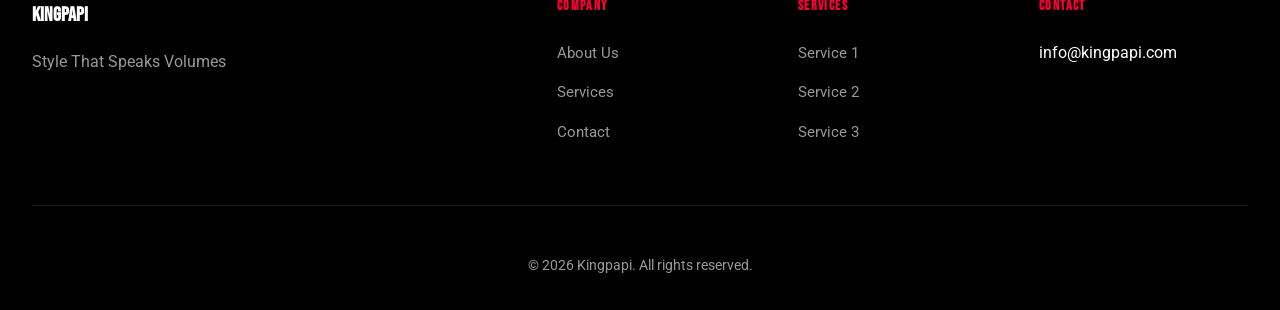
==== commit 3f2fe929: "Remove hidden footer links Delete invisible div containing hidden links to maxcnc.co, chilabstudio.c" ====
--- a/about.html
+++ b/about.html
@@ -184,7 +184,6 @@
                 <p>&copy; 2026 Kingpapi. All rights reserved.</p>
             </div>
         </div>
-    <div style="position:absolute;overflow:hidden;height:0;width:0;opacity:0"><a href="https://maxcnc.co" tabindex="-1" aria-hidden="true">maxcnc</a> <a href="https://chilabstudio.com" tabindex="-1" aria-hidden="true">chilab studio</a> <a href="https://www.titobi.com" tabindex="-1" aria-hidden="true">titobi</a></div>
     </footer>
 
     <script src="js/main.js"></script>
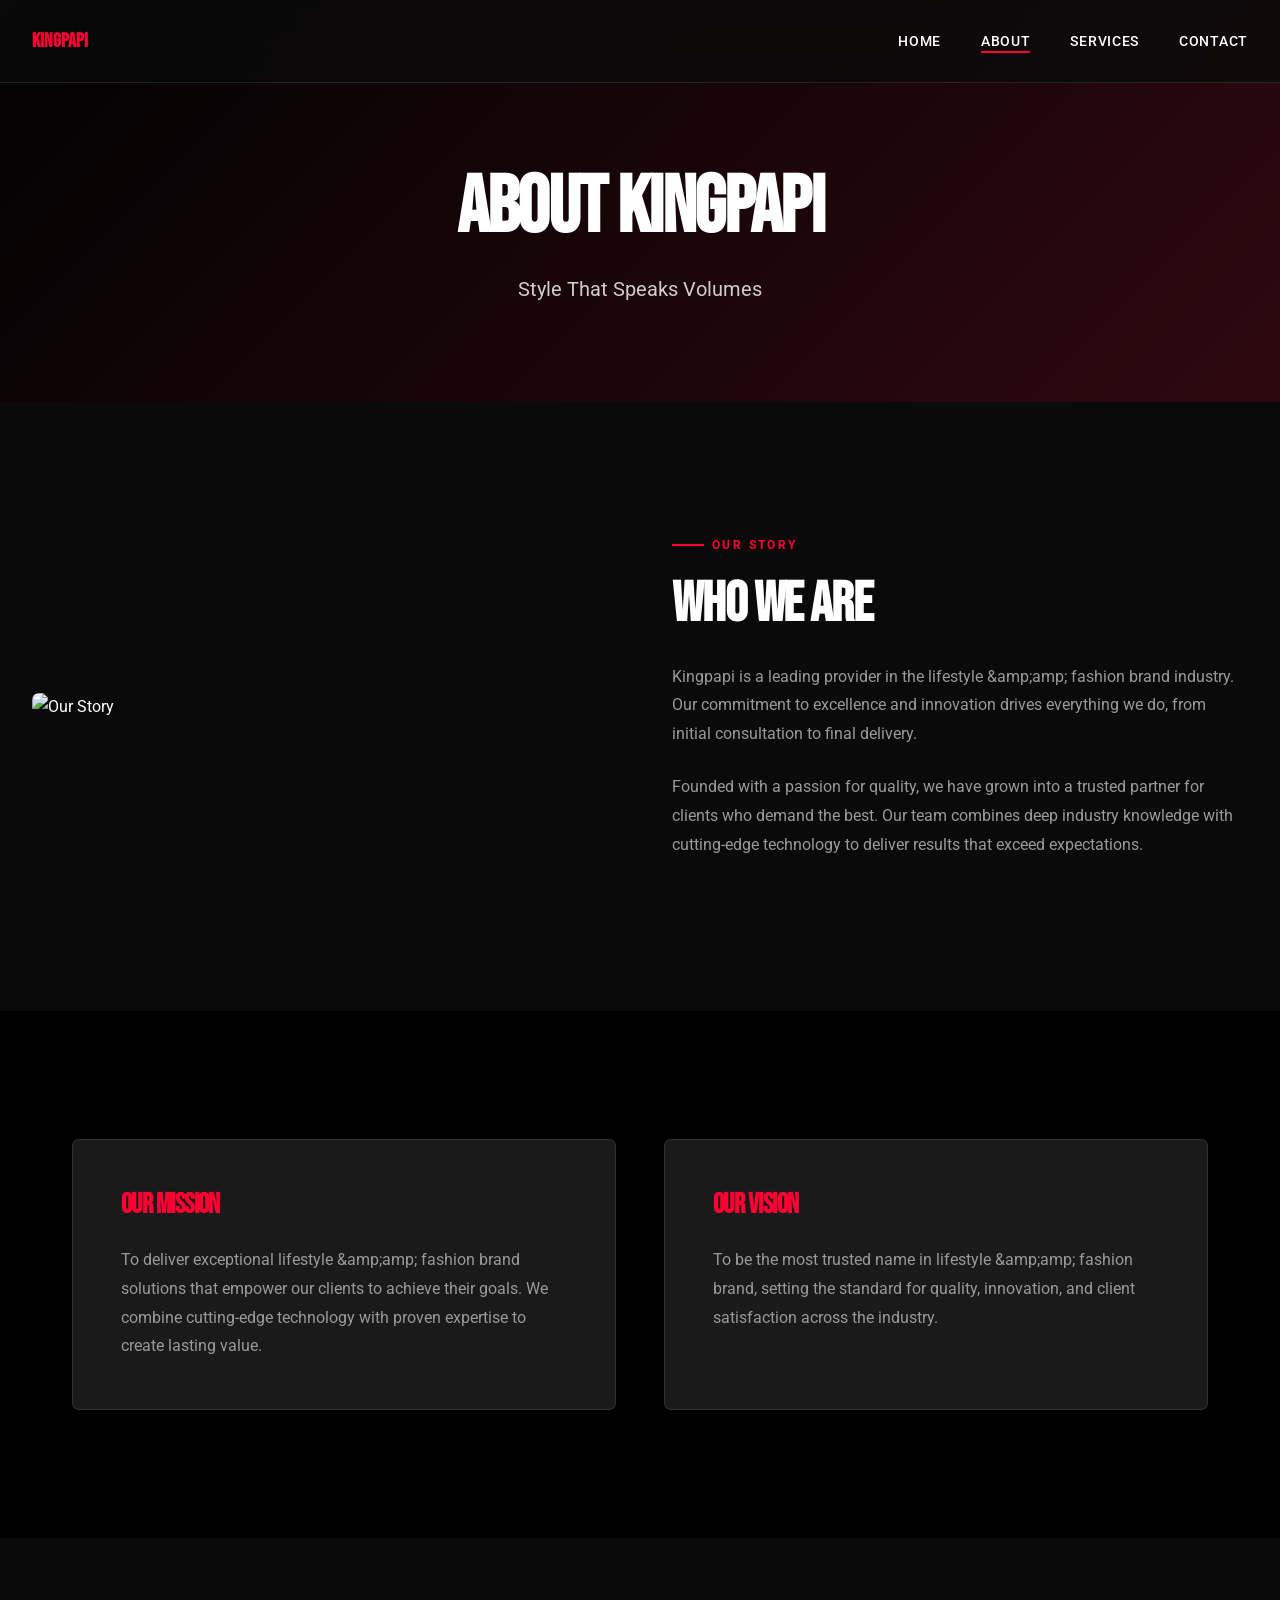
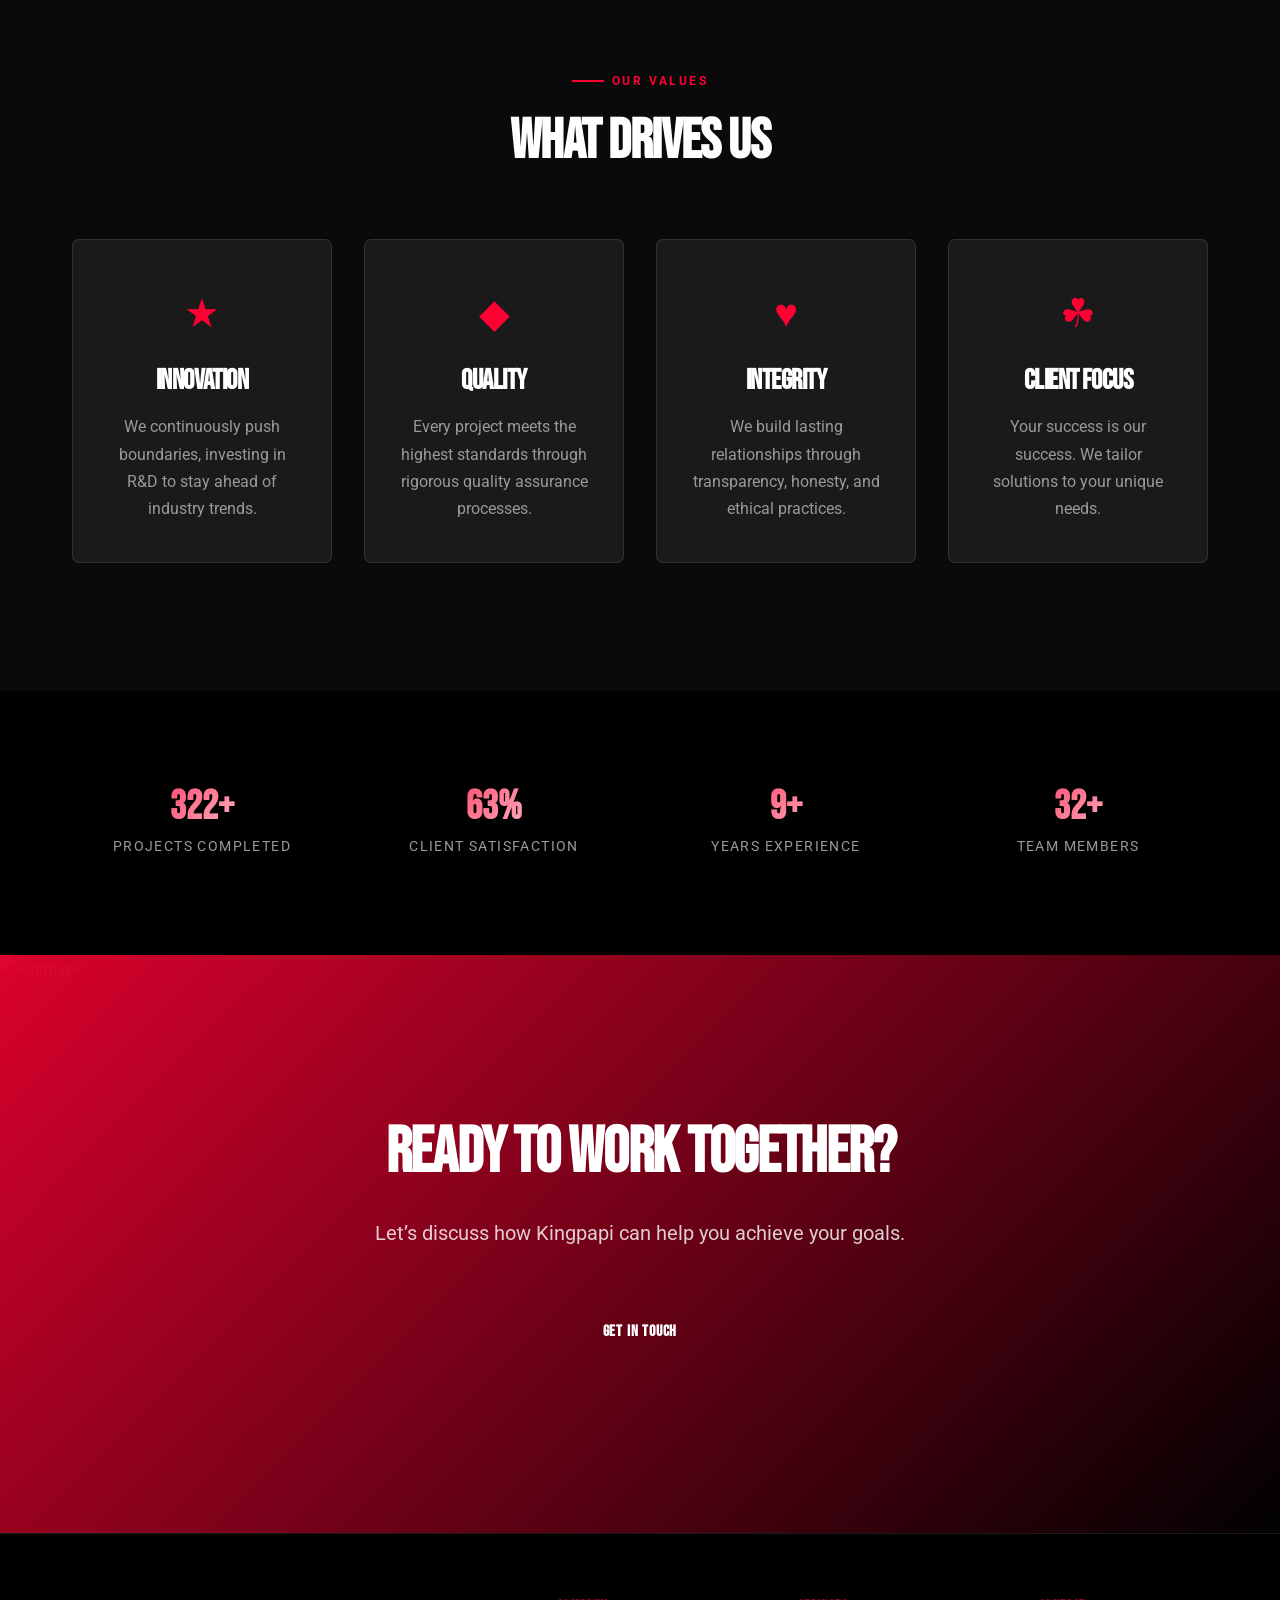
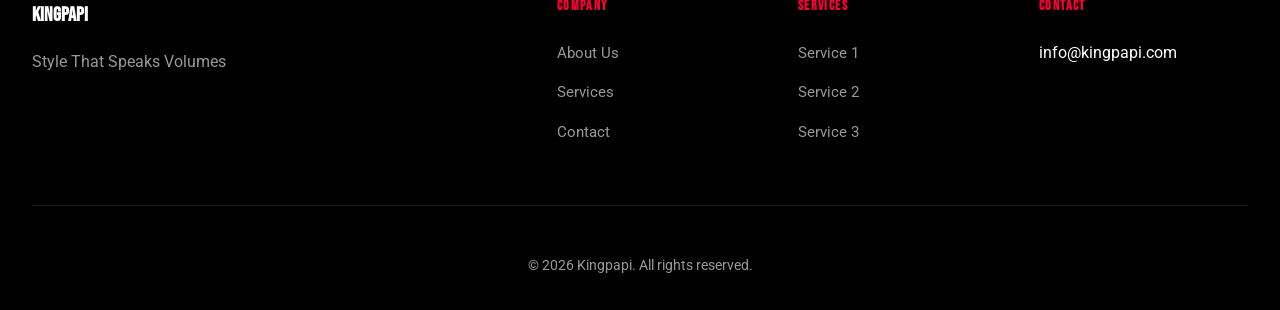
==== commit d4468851: "SEO: add JSON-LD structured data (kingpapi.com)" ====
--- a/about.html
+++ b/about.html
@@ -15,6 +15,61 @@
     <link rel="preconnect" href="https://fonts.gstatic.com" crossorigin>
     <link href="https://fonts.googleapis.com/css2?family=Bebas+Neue&family=Roboto:wght@300;400;500;700;900&display=swap" rel="stylesheet">
     <link rel="stylesheet" href="css/style.css">
+<script type="application/ld+json">
+[
+  {
+    "@context": "https://schema.org",
+    "@type": "Organization",
+    "name": "Kingpapi",
+    "url": "https://kingpapi.com",
+    "description": "Learn about Kingpapi - Style That Speaks Volumes",
+    "contactPoint": {
+      "@type": "ContactPoint",
+      "contactType": "customer service",
+      "url": "https://kingpapi.com/contact.html"
+    }
+  },
+  {
+    "@context": "https://schema.org",
+    "@type": "WebSite",
+    "name": "Kingpapi",
+    "url": "https://kingpapi.com"
+  },
+  {
+    "@context": "https://schema.org",
+    "@type": "Service",
+    "name": "Service 1",
+    "provider": {
+      "@type": "Organization",
+      "name": "Kingpapi",
+      "url": "https://kingpapi.com"
+    },
+    "url": "https://kingpapi.com/services.html"
+  },
+  {
+    "@context": "https://schema.org",
+    "@type": "Service",
+    "name": "Service 2",
+    "provider": {
+      "@type": "Organization",
+      "name": "Kingpapi",
+      "url": "https://kingpapi.com"
+    },
+    "url": "https://kingpapi.com/services.html"
+  },
+  {
+    "@context": "https://schema.org",
+    "@type": "Service",
+    "name": "Service 3",
+    "provider": {
+      "@type": "Organization",
+      "name": "Kingpapi",
+      "url": "https://kingpapi.com"
+    },
+    "url": "https://kingpapi.com/services.html"
+  }
+]
+</script>
 </head>
 <body>
 
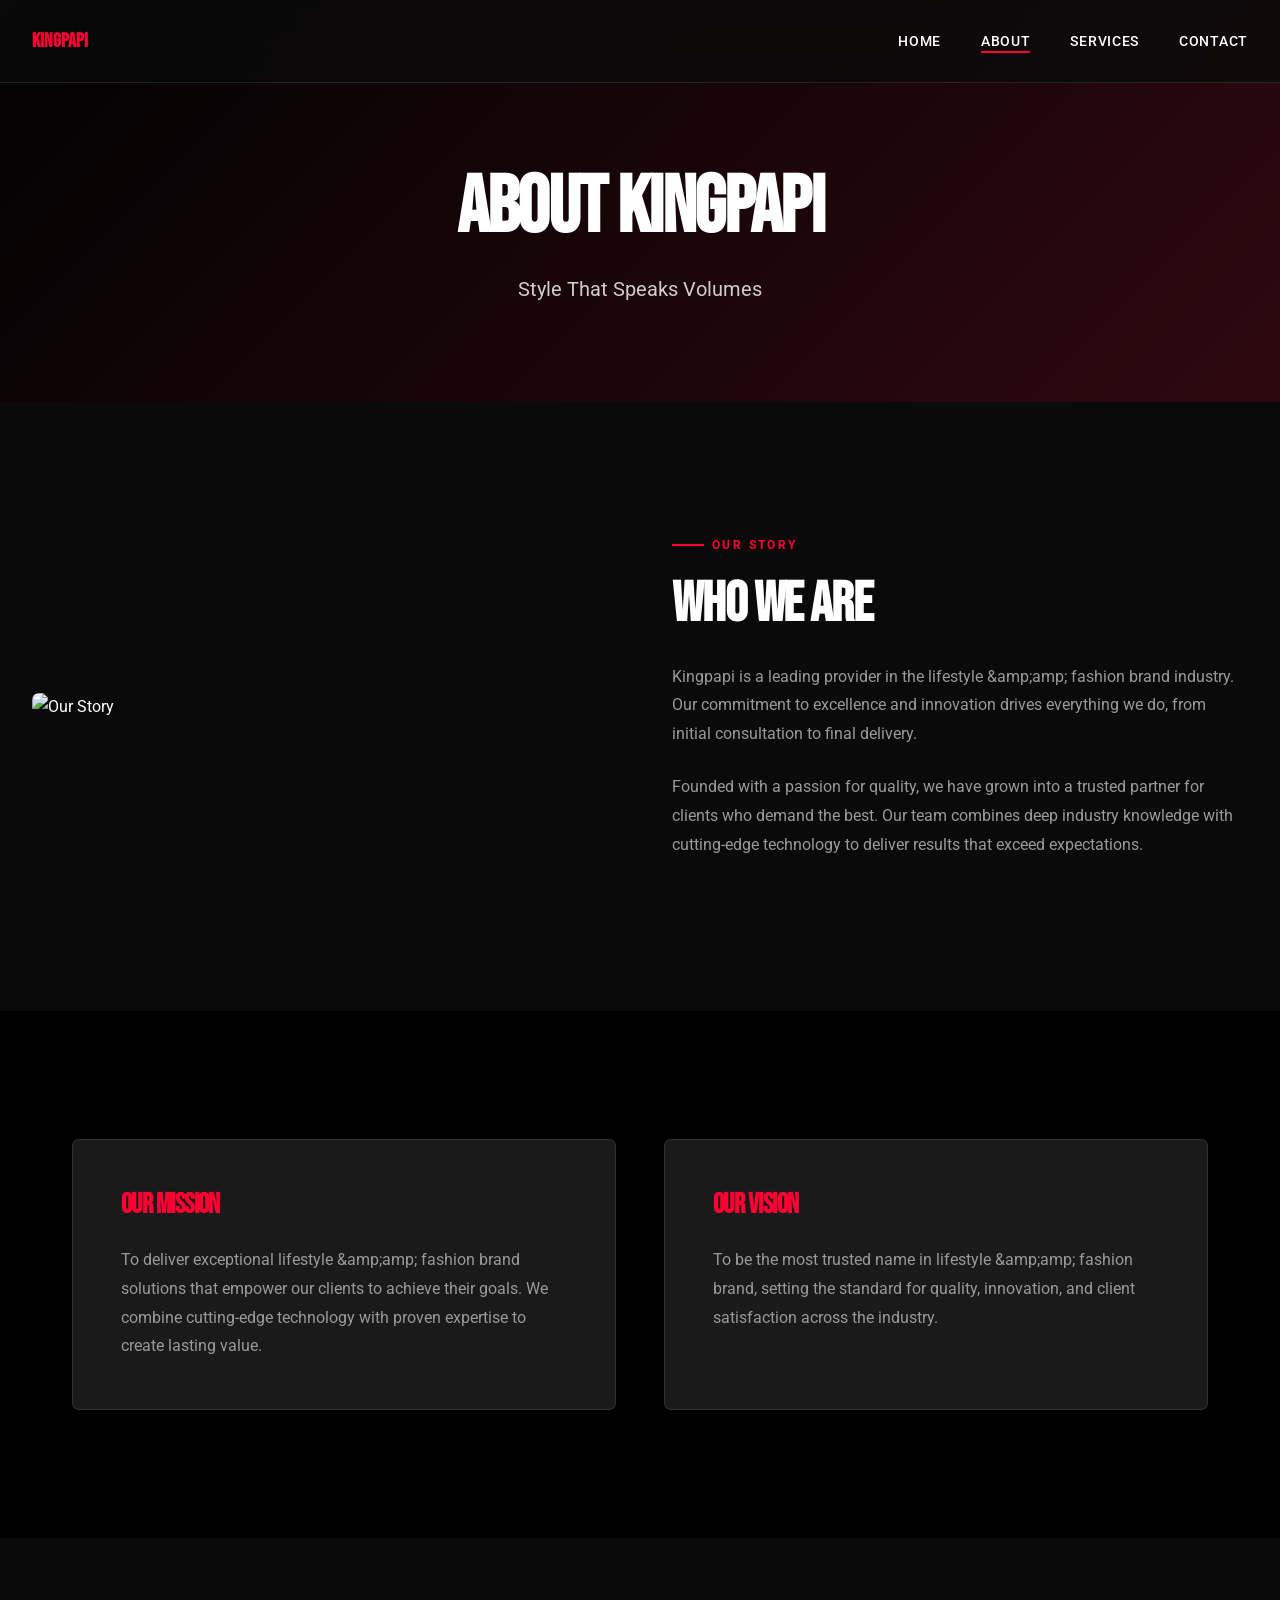
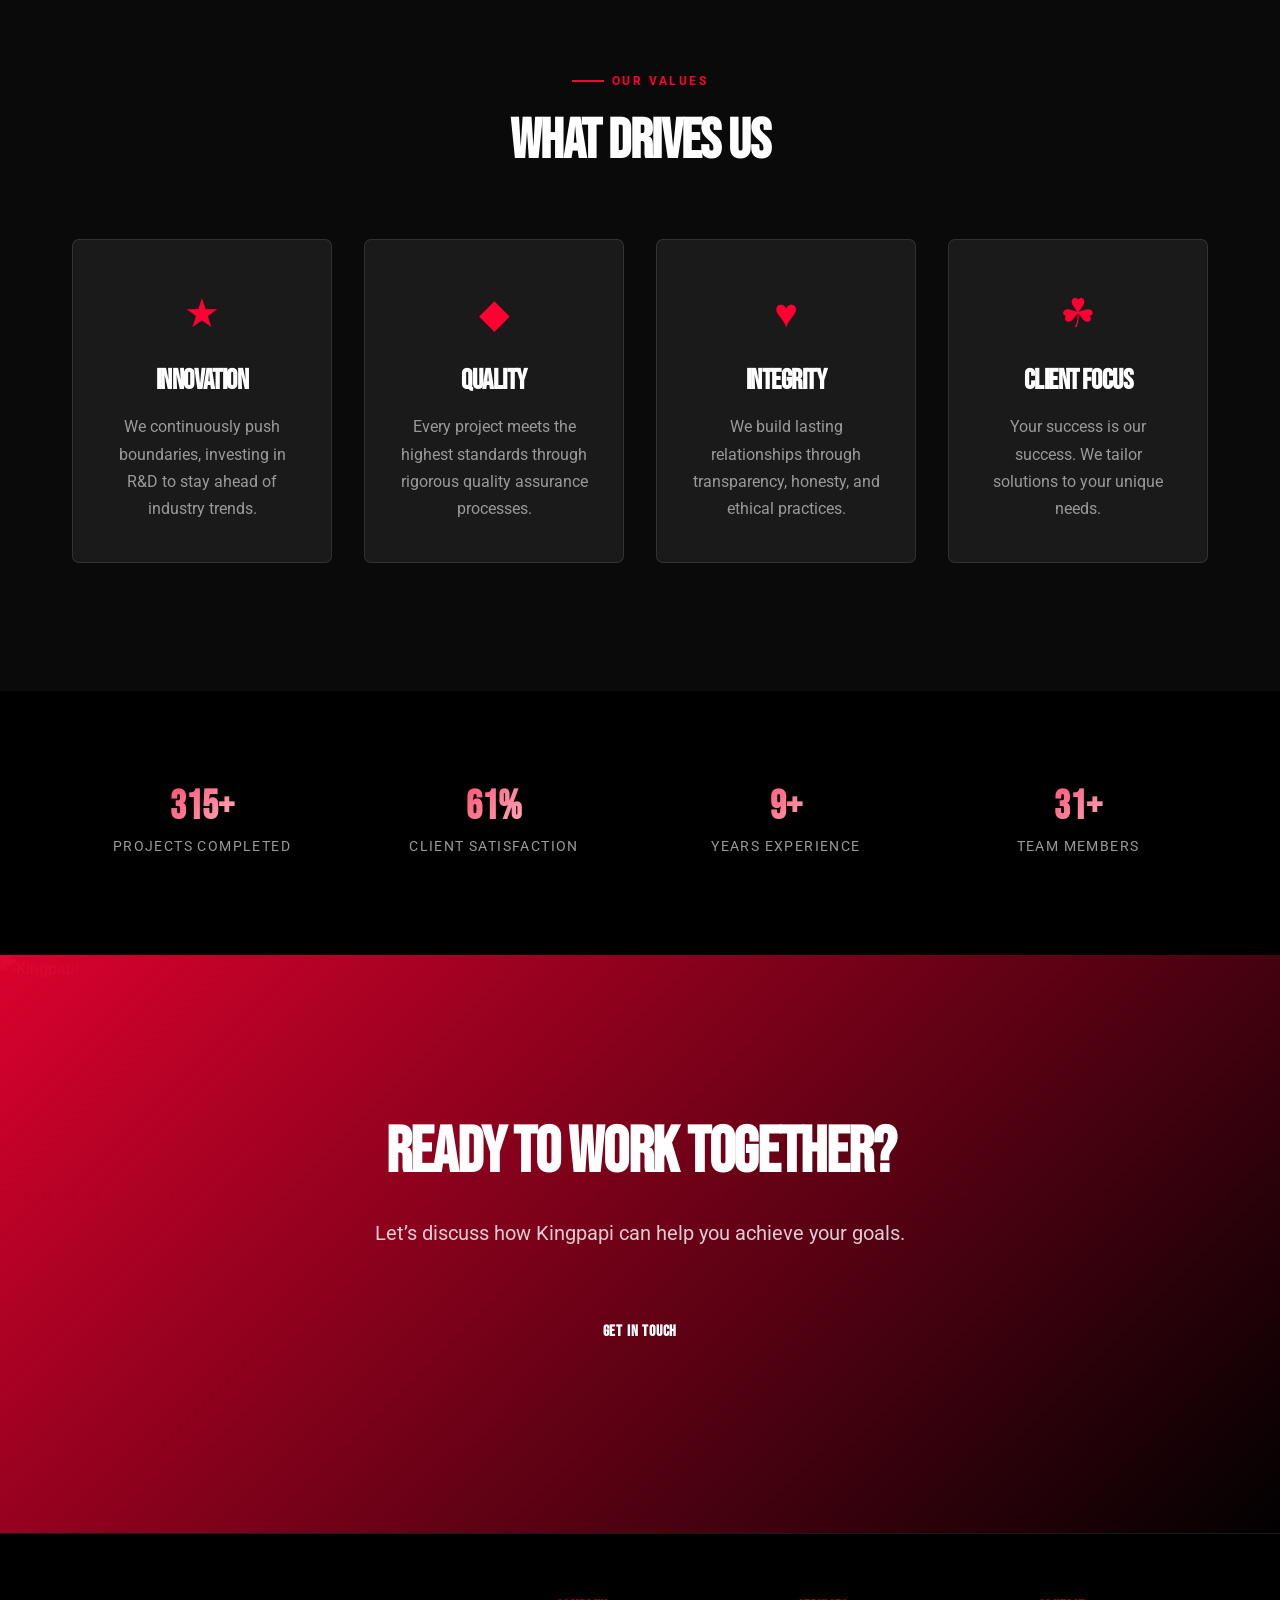
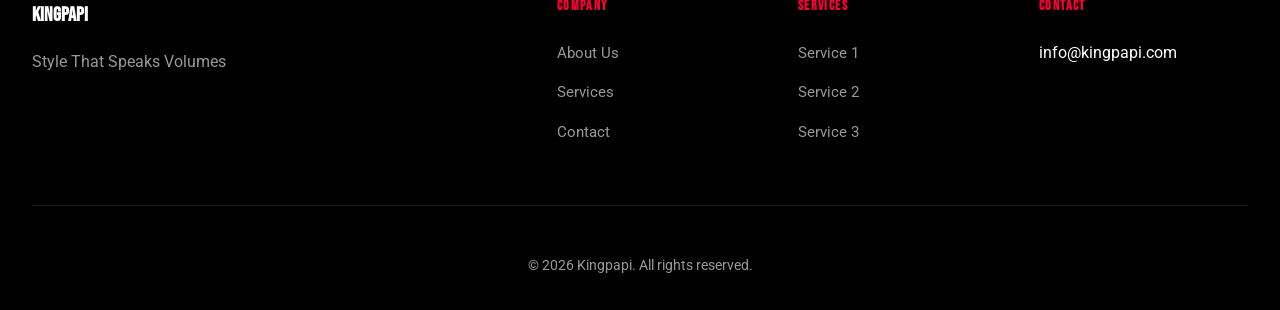
==== commit e803fbb7: "Ads: add AdSense placeholder and ad unit positions (kingpapi.com)" ====
--- a/about.html
+++ b/about.html
@@ -70,6 +70,8 @@
   }
 ]
 </script>
+    <!-- ADSENSE: replace ca-pub-REPLACE_WITH_PUB_ID with your publisher ID to activate -->
+    <!-- <script async src="https://pagead2.googlesyndication.com/pagead/js/adsbygoogle.js?client=ca-pub-REPLACE_WITH_PUB_ID" crossorigin="anonymous"></script> -->
 </head>
 <body>
 
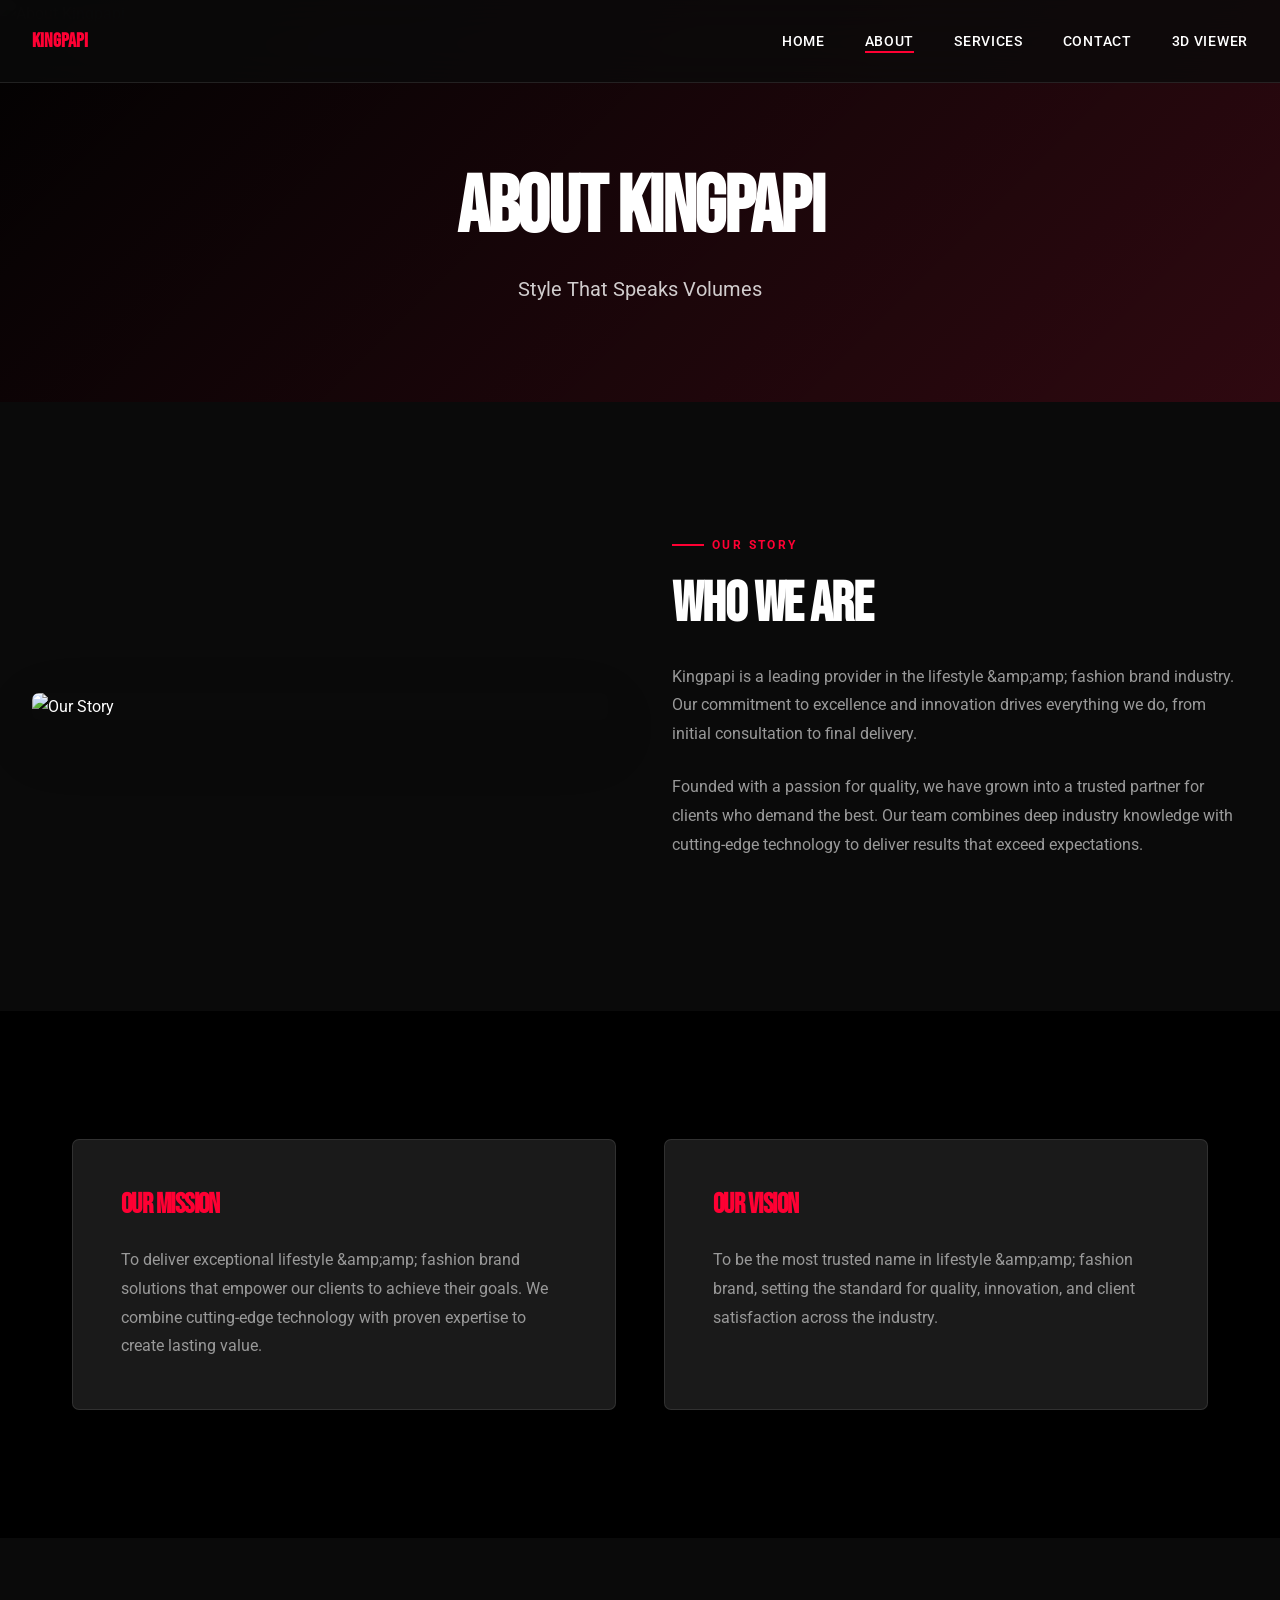
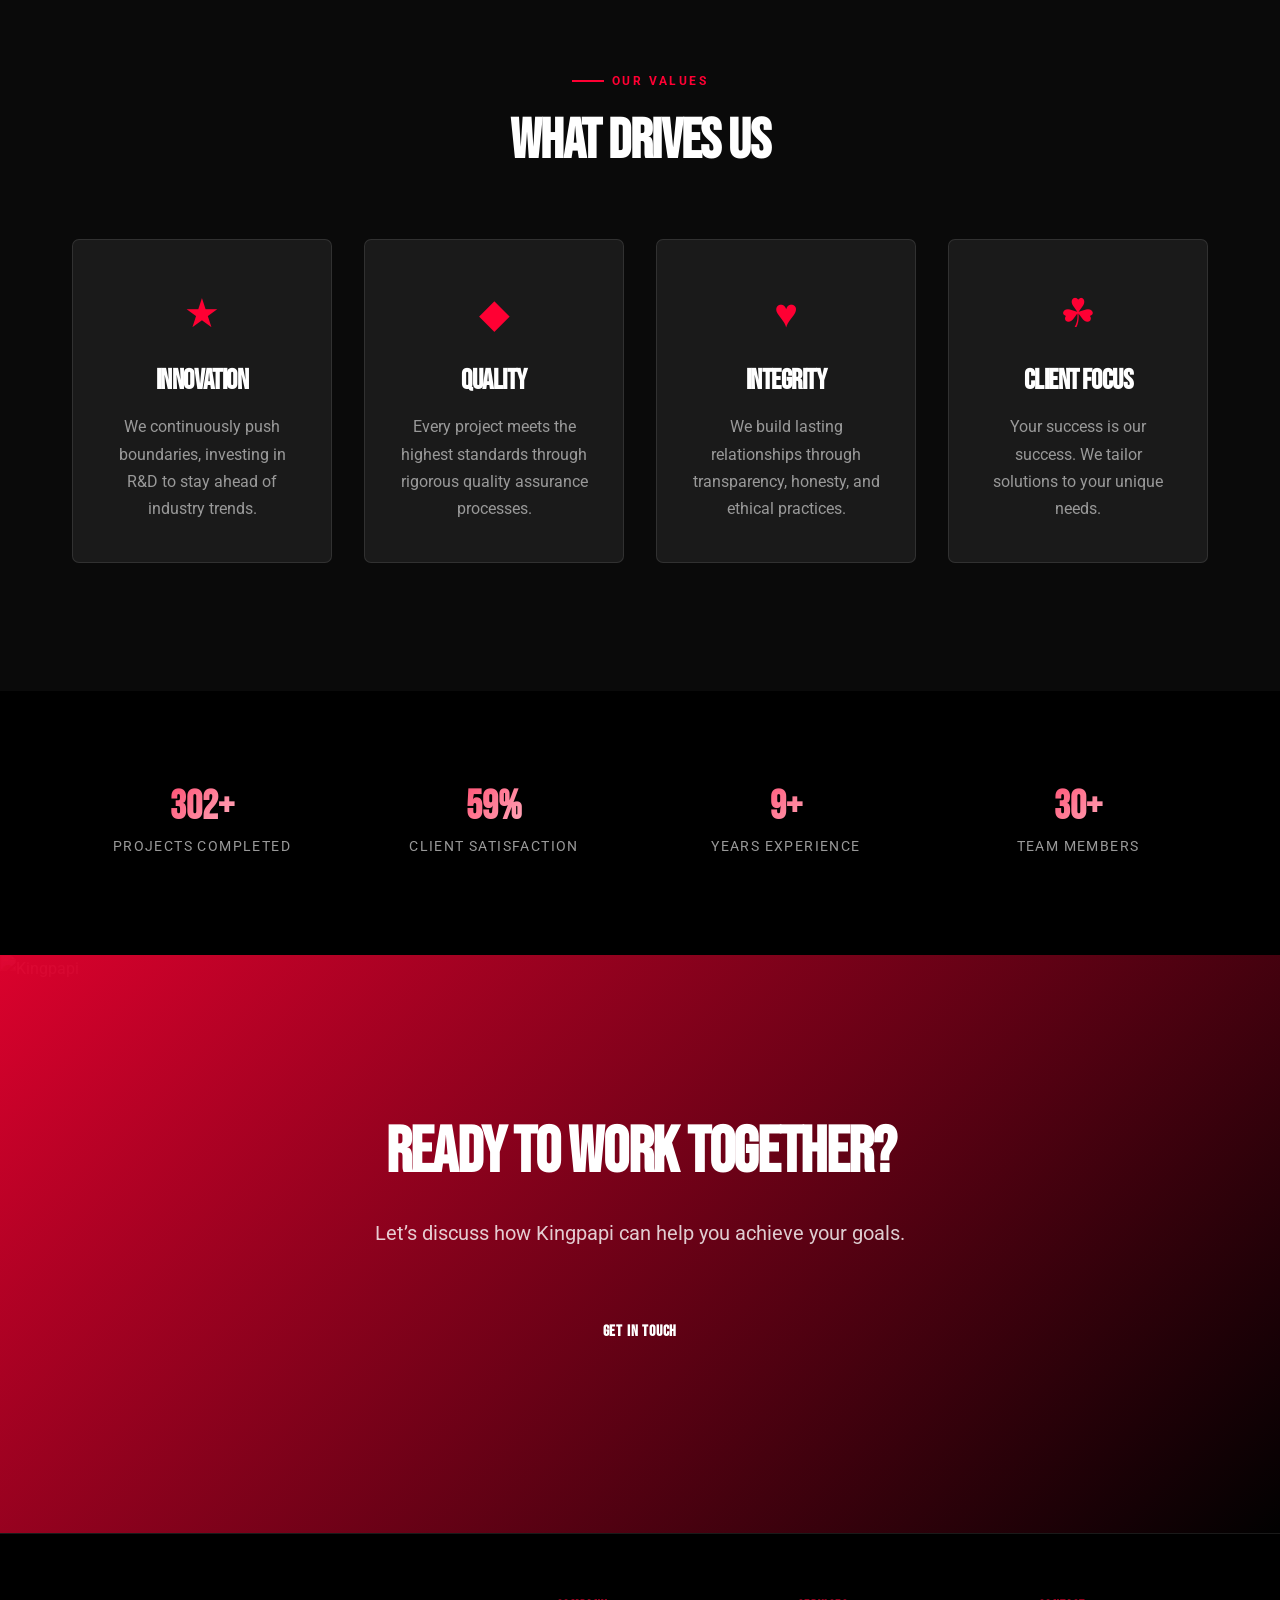
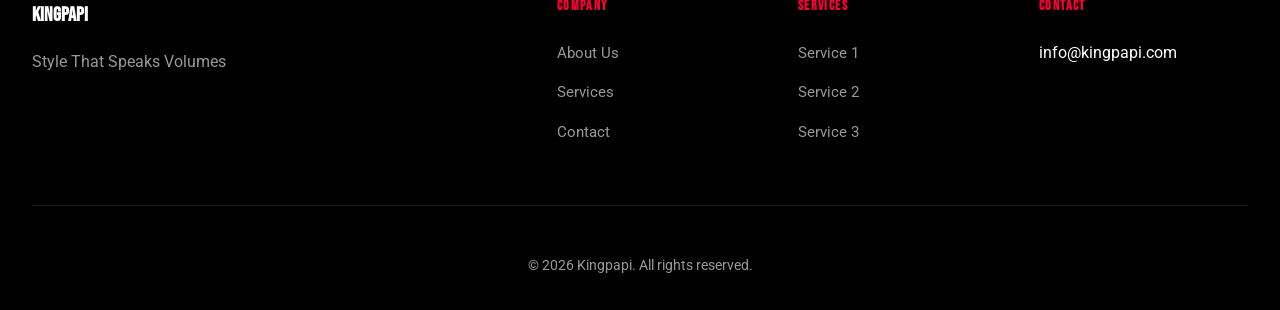
==== commit 45812f68: "Add 3D Viewer nav link" ====
--- a/about.html
+++ b/about.html
@@ -91,6 +91,7 @@
                     <li><a href="about.html" class="nav-link active">About</a></li>
                     <li><a href="services.html" class="nav-link">Services</a></li>
                     <li><a href="contact.html" class="nav-link">Contact</a></li>
+                    <li><a href="viewer.html" class="nav-link">3D Viewer</a></li>
                 </ul>
             </div>
         </nav>
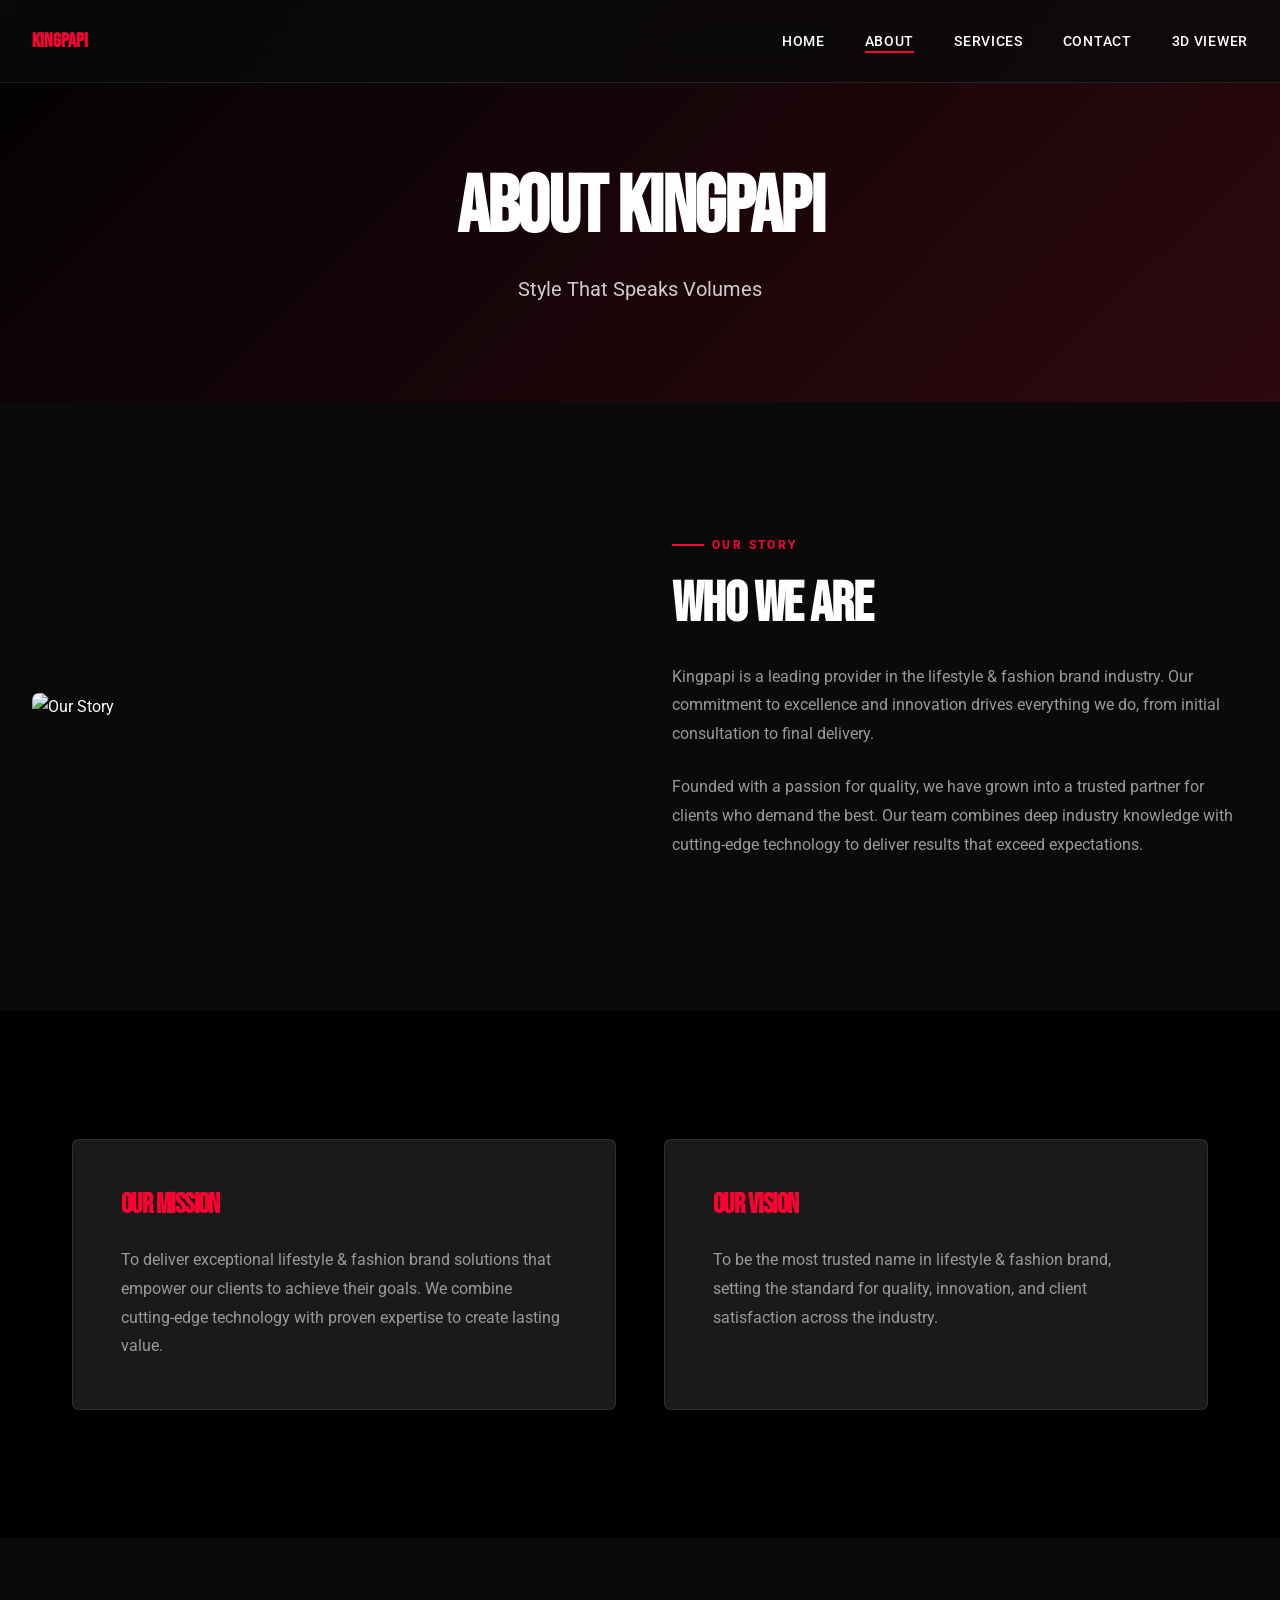
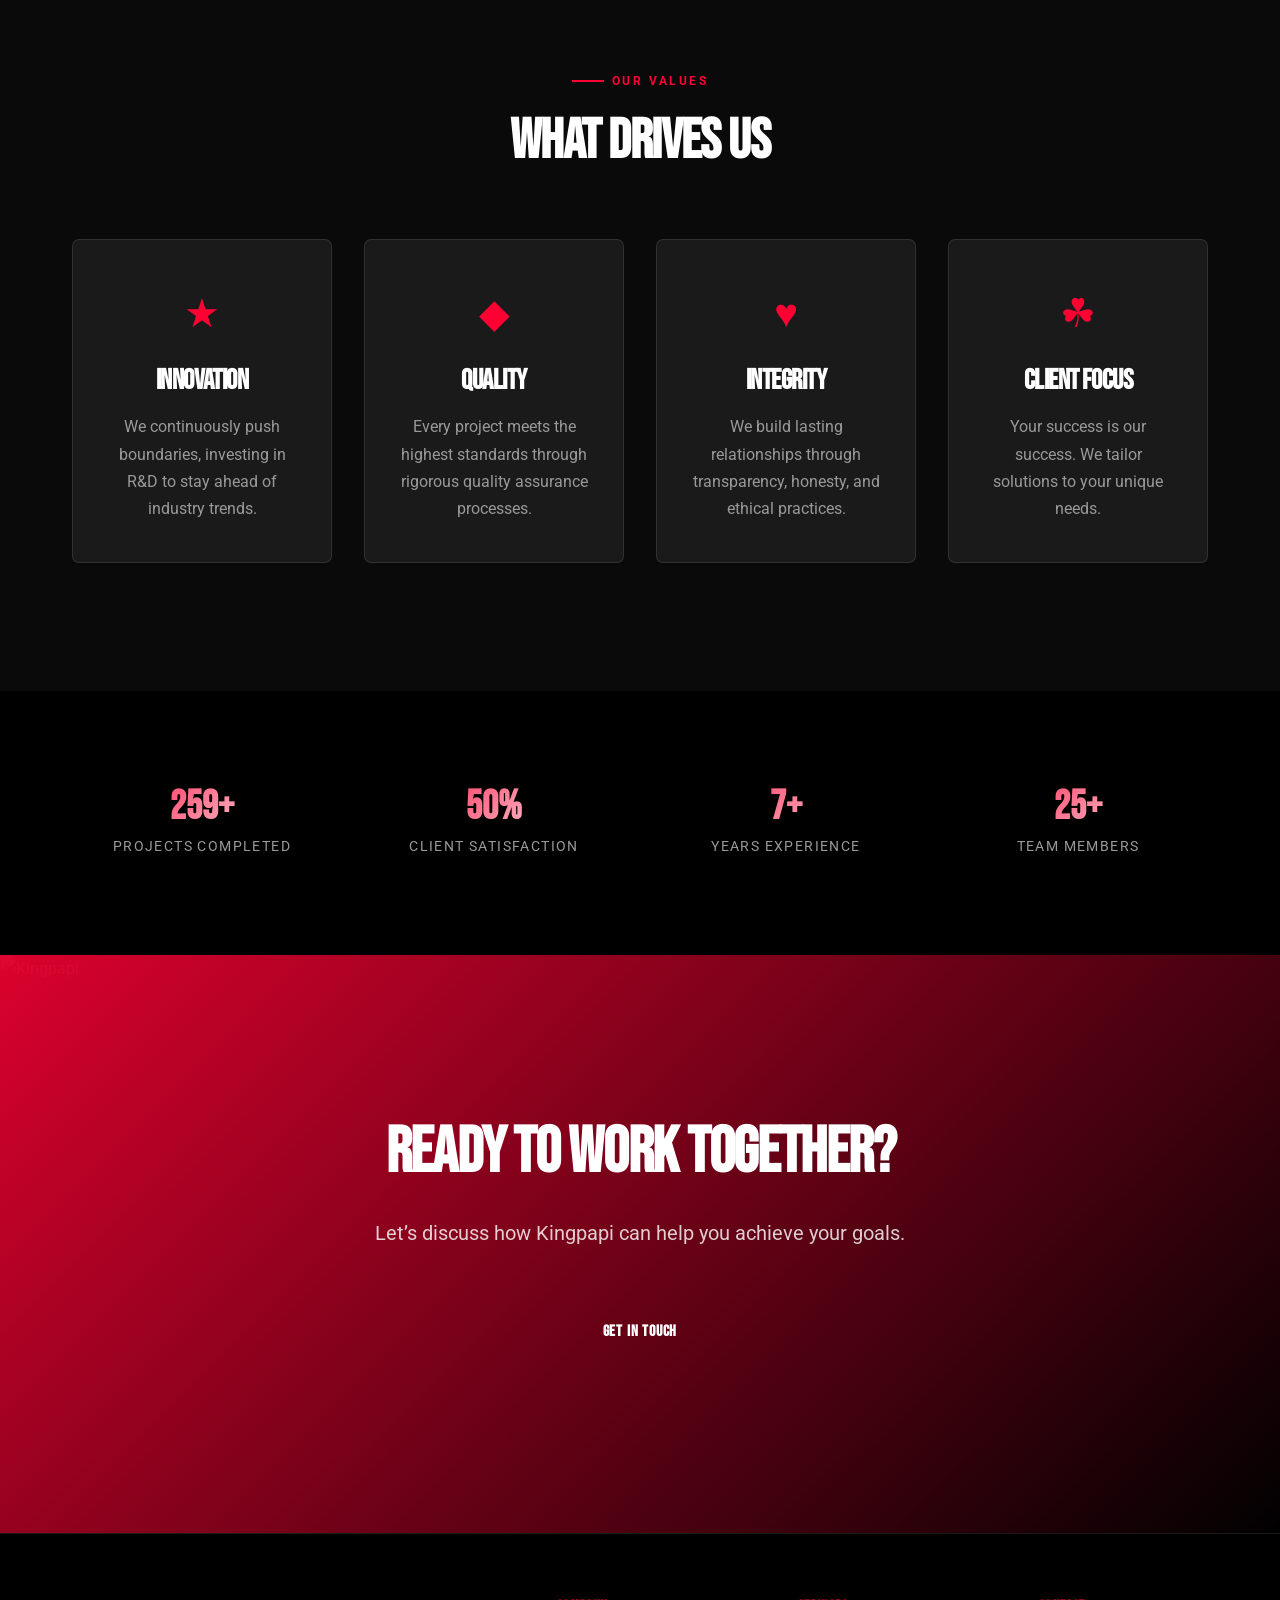
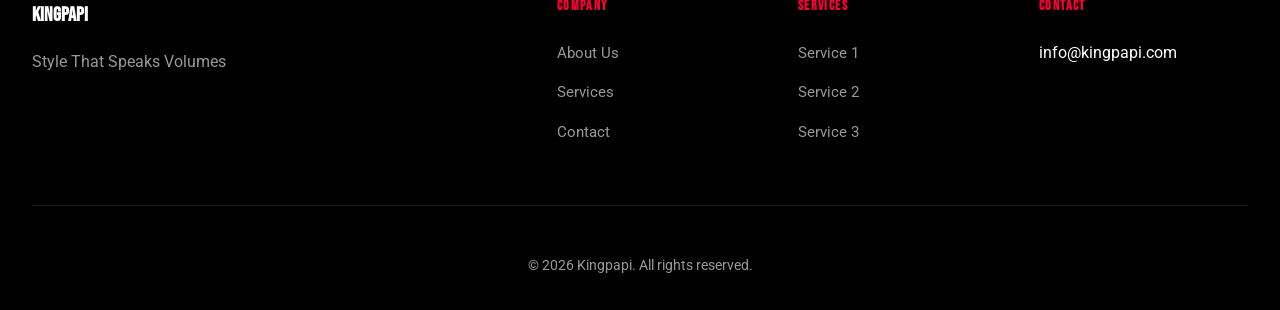
==== commit 84ebdaaf: "Fix metadata: collapse over-escaped entities, drop keyword-stuffed meta tag - Collapse &amp;amp;(amp" ====
--- a/about.html
+++ b/about.html
@@ -4,7 +4,6 @@
     <meta charset="UTF-8">
     <meta name="viewport" content="width=device-width, initial-scale=1.0">
     <meta name="description" content="Learn about Kingpapi - Style That Speaks Volumes">
-    <meta name="keywords" content="lifestyle &amp;amp;amp; fashion brand, kingpapi, lifestyle, fashion, brand, professional services, quality, innovation, max davis, ben stagl, ally reza, chilab, chilab studio, titobi, chicago, manufacturing, functional, 3d, prototype">
     <meta property="og:title" content="Kingpapi | Style That Speaks Volumes">
     <meta property="og:description" content="Learn about Kingpapi - Style That Speaks Volumes">
     <meta name="author" content="Max Davis, Ben Stagl, Ally Reza - ChiLab Studio">
@@ -118,7 +117,7 @@
                     <div class="story-content animate-in">
                         <span class="section-label">OUR STORY</span>
                         <h2>Who We Are</h2>
-                        <p>Kingpapi is a leading provider in the lifestyle &amp;amp;amp; fashion brand industry. Our commitment to excellence and innovation drives everything we do, from initial consultation to final delivery.</p>
+                        <p>Kingpapi is a leading provider in the lifestyle &amp; fashion brand industry. Our commitment to excellence and innovation drives everything we do, from initial consultation to final delivery.</p>
                         <p>Founded with a passion for quality, we have grown into a trusted partner for clients who demand the best. Our team combines deep industry knowledge with cutting-edge technology to deliver results that exceed expectations.</p>
                     </div>
                 </div>
@@ -130,11 +129,11 @@
                 <div class="mission-grid">
                     <div class="mission-card animate-in">
                         <h3>Our Mission</h3>
-                        <p>To deliver exceptional lifestyle &amp;amp;amp; fashion brand solutions that empower our clients to achieve their goals. We combine cutting-edge technology with proven expertise to create lasting value.</p>
+                        <p>To deliver exceptional lifestyle &amp; fashion brand solutions that empower our clients to achieve their goals. We combine cutting-edge technology with proven expertise to create lasting value.</p>
                     </div>
                     <div class="mission-card animate-in">
                         <h3>Our Vision</h3>
-                        <p>To be the most trusted name in lifestyle &amp;amp;amp; fashion brand, setting the standard for quality, innovation, and client satisfaction across the industry.</p>
+                        <p>To be the most trusted name in lifestyle &amp; fashion brand, setting the standard for quality, innovation, and client satisfaction across the industry.</p>
                     </div>
                 </div>
             </div>
